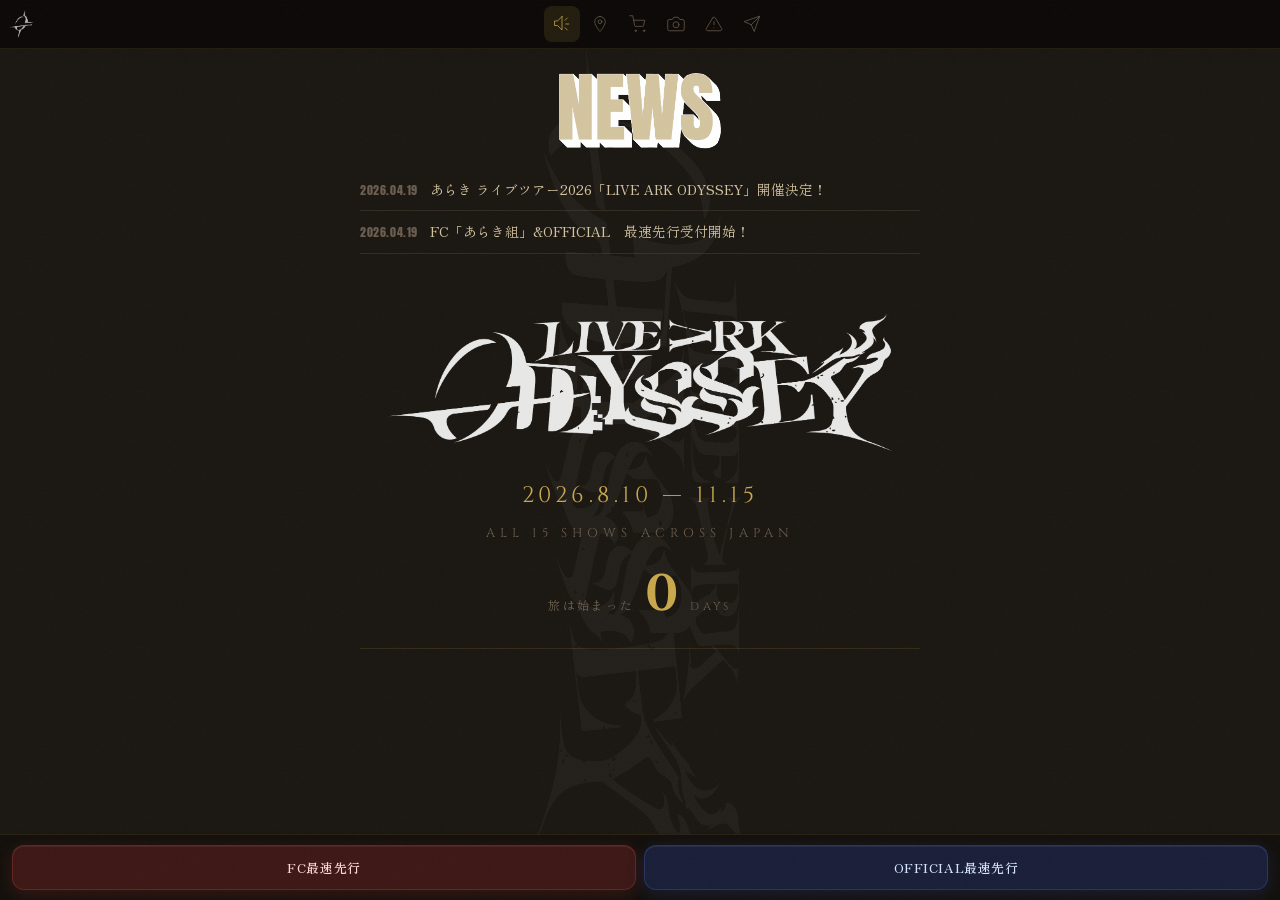
==== index.html @ 1ddf2128 "first commit" ====
<!DOCTYPE html>
<html lang="ja">
<head>
  <meta charset="UTF-8">
  <meta name="viewport" content="width=device-width, initial-scale=1.0">
  <title>LIVE ARK ODYSSEY 2026 | あらき</title>
  <meta name="description" content="あらき LIVE ARK ODYSSEY 2026 — 2026.8.10〜12.26 全国20公演">
  <meta property="og:title" content="LIVE ARK ODYSSEY 2026">
  <meta property="og:description" content="あらき 全国ツアー 2026.8.10〜12.26 全20公演">
  <meta property="og:type" content="website">

  <!-- Google Fonts -->
  <link rel="preconnect" href="https://fonts.googleapis.com">
  <link rel="preconnect" href="https://fonts.gstatic.com" crossorigin>
  <link href="https://fonts.googleapis.com/css2?family=Anton&family=Bebas+Neue&family=Cinzel:wght@400;600;700&family=Noto+Sans+JP:wght@400;500;700&family=Shippori+Mincho:wght@500;600;700&family=Zen+Old+Mincho&family=IM+Fell+English:ital@0;1&display=swap" rel="stylesheet">

  <link rel="stylesheet" href="css/style.css">
  <link rel="stylesheet" href="css/animations.css">
  <link rel="stylesheet" href="css/responsive.css">
</head>
<body>

  <!-- Fixed background logo (typo) -->
  <div class="bg-logo" aria-hidden="true">
    <img src="img/logo-typo.png" alt="" class="bg-logo__img">
  </div>

  <!-- ========================================
       Intro screen (shown once on load)
       ======================================== -->
  <section id="intro" class="intro-screen">
    <img src="img/logo-symbol.png" alt="ODYSSEY" class="intro__symbol" id="introSymbol">
  </section>

  <!-- ========================================
       Main App (tab UI)
       ======================================== -->
  <div id="app" class="app" hidden>

    <!-- Tab bar (top) -->
    <header class="tab-bar" id="tabBar">
      <a href="#" class="tab-bar__home" id="tabHome" aria-label="TOP">
        <img src="img/logo-symbol.png" alt="ODYSSEY" class="tab-bar__symbol">
      </a>
      <nav class="tab-bar__nav" aria-label="セクションナビ">
        <button class="tab-bar__tab is-active" data-tab="news" aria-label="NEWS">
          <svg class="tab-bar__icon" viewBox="0 0 24 24" fill="none" stroke="currentColor" stroke-width="1" stroke-linecap="round" stroke-linejoin="round"><path d="M12 2L6 8H2v6h4l6 6V2z"/><path d="M19 4l-3 3"/><path d="M19 20l-3-3"/><path d="M21 12h-4"/></svg>
        </button>
        <button class="tab-bar__tab" data-tab="phase1" aria-label="LIVEHOUSE">
          <svg class="tab-bar__icon" viewBox="0 0 24 24" fill="none" stroke="currentColor" stroke-width="1" stroke-linecap="round" stroke-linejoin="round"><path d="M12 2C8.13 2 5 5.13 5 9c0 5.25 7 13 7 13s7-7.75 7-13c0-3.87-3.13-7-7-7z"/><circle cx="12" cy="9" r="2.5"/></svg>
        </button>
        <button class="tab-bar__tab" data-tab="phase2" aria-label="ZEPP" hidden>
          <svg class="tab-bar__icon" viewBox="0 0 24 24" fill="none" stroke="currentColor" stroke-width="1" stroke-linecap="round" stroke-linejoin="round"><path d="M12 2C8.13 2 5 5.13 5 9c0 5.25 7 13 7 13s7-7.75 7-13c0-3.87-3.13-7-7-7z"/><circle cx="12" cy="9" r="2.5"/></svg>
        </button>
        <button class="tab-bar__tab" data-tab="goods" aria-label="GOODS">
          <svg class="tab-bar__icon" viewBox="0 0 24 24" fill="none" stroke="currentColor" stroke-width="1" stroke-linecap="round" stroke-linejoin="round"><circle cx="9" cy="21" r="1"/><circle cx="20" cy="21" r="1"/><path d="M1 1h4l2.68 13.39a1 1 0 0 0 1 .81h9.72a1 1 0 0 0 .98-.78L21 7H6"/></svg>
        </button>
        <button class="tab-bar__tab" data-tab="journal" aria-label="JOURNAL">
          <svg class="tab-bar__icon" viewBox="0 0 24 24" fill="none" stroke="currentColor" stroke-width="1" stroke-linecap="round" stroke-linejoin="round"><path d="M23 19a2 2 0 0 1-2 2H3a2 2 0 0 1-2-2V8a2 2 0 0 1 2-2h4l2-3h6l2 3h4a2 2 0 0 1 2 2z"/><circle cx="12" cy="13" r="4"/></svg>
        </button>
        <button class="tab-bar__tab" data-tab="notice" aria-label="NOTICE">
          <svg class="tab-bar__icon" viewBox="0 0 24 24" fill="none" stroke="currentColor" stroke-width="1" stroke-linecap="round" stroke-linejoin="round"><path d="M10.29 3.86L1.82 18a2 2 0 0 0 1.71 3h16.94a2 2 0 0 0 1.71-3L13.71 3.86a2 2 0 0 0-3.42 0z"/><line x1="12" y1="9" x2="12" y2="13"/><line x1="12" y1="17" x2="12.01" y2="17"/></svg>
        </button>
        <button class="tab-bar__tab" data-tab="contact" aria-label="CONTACT">
          <svg class="tab-bar__icon" viewBox="0 0 24 24" fill="none" stroke="currentColor" stroke-width="1" stroke-linecap="round" stroke-linejoin="round"><path d="M22 2L11 13"/><path d="M22 2L15 22l-4-9-9-4z"/></svg>
        </button>
      </nav>
    </header>

    <!-- Tab panels container -->
    <main class="tab-panels" id="tabPanels">

      <!-- Tab 1: NEWS + Countdown -->
      <div class="tab-panel is-active" id="panel-news">
        <div class="tab-panel__content">
          <h2 class="section__heading">
            <img src="img/NEWS.svg" alt="NEWS" class="heading__img">
          </h2>
          <div class="news__inner">
            <ul class="news__list">
              <li class="news__item">
                <span class="news__date">2026.04.19</span>
                <span class="news__text">あらき ライブツアー2026「LIVE ARK ODYSSEY」開催決定！</span>
              </li>
              <li class="news__item">
                <span class="news__date">2026.04.19</span>
                <span class="news__text">FC「あらき組」&amp;OFFICIAL　最速先行受付開始！</span>
              </li>
            </ul>
          </div>
          <div class="hero-compact">
            <div class="hero-compact__logo glitch" aria-label="LIVE ARK ODYSSEY">
              <img src="img/logo-typo.png" alt="LIVE ARK ODYSSEY" class="glitch__img">
            </div>
            <p class="hero__date">2026.8.10 &mdash; 11.15</p>
            <p class="hero__sub">ALL 15 SHOWS ACROSS JAPAN</p>
            <div class="hero__countdown" id="countdown">
              <span class="countdown__label">出発まで</span>
              <span class="countdown__number" id="countdown-days">---</span>
              <span class="countdown__unit">DAYS</span>
            </div>
          </div>
        </div>
      </div>

      <!-- Tab 2: Schedule (ライブハウス) -->
      <div class="tab-panel" id="panel-phase1">
        <div class="tab-panel__content">
          <h2 class="section__heading">
            <img src="img/SCHEDULE.svg" alt="SCHEDULE" class="heading__img">
          </h2>
          <div class="schedule__phase">
            <ul class="schedule__list" id="phase1-list"></ul>
          </div>
        </div>
      </div>

      <!-- Tab 3: Phase 2 Zepp -->
      <div class="tab-panel" id="panel-phase2">
        <div class="tab-panel__content">
          <h2 class="section__heading">
            <img src="img/PHASE%202.svg" alt="PHASE 2" class="heading__img">
            <span class="heading__ja">Zeppツアー</span>
          </h2>
          <div class="schedule__phase">
            <ul class="schedule__list" id="phase2-list"></ul>
          </div>
        </div>
      </div>

      <!-- Tab 4: GOODS -->
      <div class="tab-panel" id="panel-goods">
        <div class="tab-panel__content">
          <h2 class="section__heading">
            <img src="img/GOODS.svg" alt="GOODS" class="heading__img">
          </h2>
          <div class="goods__inner">
            <p class="goods__status">情報解禁までお待ちください</p>
          </div>
        </div>
      </div>

      <!-- Tab 5: JOURNAL -->
      <div class="tab-panel" id="panel-journal">
        <div class="tab-panel__content">
          <h2 class="section__heading">
            <img src="img/JOURNAL.svg" alt="JOURNAL" class="heading__img">
            <span class="heading__ja">旅の記録</span>
          </h2>
          <div class="journal__inner">
          </div>
        </div>
      </div>

      <!-- Tab 6: NOTICE -->
      <div class="tab-panel" id="panel-notice">
        <div class="tab-panel__content">
          <h2 class="section__heading">
            <img src="img/NOTICE.svg" alt="NOTICE" class="heading__img">
          </h2>
          <div class="notice__inner">
            <p class="notice__status">情報解禁までお待ちください</p>
          </div>
        </div>
      </div>

      <!-- Tab 7: CONTACT -->
      <div class="tab-panel" id="panel-contact">
        <div class="tab-panel__content">
          <h2 class="section__heading">
            <img src="img/CONTACT.svg" alt="CONTACT" class="heading__img">
          </h2>
          <div class="contact__inner">
            <iframe src="http://araki-live.jp/script/mailform/contact/" class="contact__iframe" title="お問い合わせフォーム" scrolling="no"></iframe>
          </div>
          <div class="footer__bottom">
            <div class="footer__links">
              <a href="https://x.com/axiz_and_nico" target="_blank" rel="noopener" class="footer__link">
                <svg class="footer__icon" viewBox="0 0 24 24" width="18" height="18" fill="currentColor"><path d="M18.244 2.25h3.308l-7.227 8.26 8.502 11.24H16.17l-5.214-6.817L4.99 21.75H1.68l7.73-8.835L1.254 2.25H8.08l4.713 6.231zm-1.161 17.52h1.833L7.084 4.126H5.117z"/></svg>
                <span>X</span>
              </a>
              <a href="https://www.youtube.com/@ARAKIch" target="_blank" rel="noopener" class="footer__link">
                <svg class="footer__icon" viewBox="0 0 24 24" width="18" height="18" fill="currentColor"><path d="M23.498 6.186a3.016 3.016 0 0 0-2.122-2.136C19.505 3.545 12 3.545 12 3.545s-7.505 0-9.377.505A3.017 3.017 0 0 0 .502 6.186C0 8.07 0 12 0 12s0 3.93.502 5.814a3.016 3.016 0 0 0 2.122 2.136c1.871.505 9.376.505 9.376.505s7.505 0 9.377-.505a3.015 3.015 0 0 0 2.122-2.136C24 15.93 24 12 24 12s0-3.93-.502-5.814zM9.545 15.568V8.432L15.818 12z"/></svg>
                <span>YouTube</span>
              </a>
            </div>
            <div class="footer__links">
              <a href="https://araki-axiz.com" target="_blank" rel="noopener" class="footer__link">
                <svg class="footer__icon" viewBox="0 0 24 24" width="18" height="18" fill="none" stroke="currentColor" stroke-width="1.5" stroke-linecap="round" stroke-linejoin="round"><path d="M3 9l9-7 9 7v11a2 2 0 0 1-2 2H5a2 2 0 0 1-2-2z"/><polyline points="9 22 9 12 15 12 15 22"/></svg>
                <span>ARAKI OFFICIAL FANCLUB</span>
              </a>
            </div>
            <p class="footer__copy">&copy; 2026 ARAKI / LIVE ARK PROJECT. All Rights Reserved.</p>
          </div>
        </div>
      </div>

    </main>

    <!-- Ticket bar (bottom, always visible) -->
    <div class="ticket-bar" id="ticketBar">
      <a href="#" class="ticket-bar__btn ticket-bar__btn--fc" aria-disabled="true">
        <span class="ticket-bar__label">FC最速先行</span>
      </a>
      <a href="#" class="ticket-bar__btn ticket-bar__btn--official" aria-disabled="true">
        <span class="ticket-bar__label">OFFICIAL最速先行</span>
      </a>
    </div>

  </div>

  <!-- Show Detail Modal -->
  <div class="modal-overlay" id="showModal">
    <div class="modal">
      <button class="modal__close" id="modalClose" aria-label="閉じる">&times;</button>
      <div class="modal__header">
        <p class="modal__date" id="modalDate"></p>
        <h3 class="modal__city" id="modalCity"></h3>
        <p class="modal__venue" id="modalVenue"></p>
      </div>
      <div class="modal__info">
        <div class="modal__time">
          <span class="modal__time-label">OPEN</span>
          <span class="modal__time-value" id="modalOpen"></span>
          <span class="modal__time-sep">/</span>
          <span class="modal__time-label">START</span>
          <span class="modal__time-value" id="modalStart"></span>
        </div>
        <div class="modal__guests" id="modalGuests"></div>
      </div>
      <div class="modal__map" id="modalMap"></div>
    </div>
  </div>

  <script src="js/main.js"></script>
</body>
</html>
---- css/style.css ----
/* =========================================
   LIVE ARK ODYSSEY 2026 — Core Styles
   ========================================= */

:root {
  --color-base: #1a1611;
  --color-sub-base: #2d2519;
  --color-parchment: #d4c5a0;
  --color-faded-red: #8b3a3a;
  --color-gold: #c9a84c;
  --color-dust: #6b5d4f;
  --color-white-light: #f0e8d8;
  --color-black-deep: #0a0806;

  --font-heading-ja: 'Zen Old Mincho', serif;
  --font-heading-en: 'Anton', 'Bebas Neue', 'Arial Narrow', sans-serif;
  --font-heading-en-serif: 'Cinzel', serif;
  --font-body: 'Zen Old Mincho', 'Noto Sans JP', sans-serif;
  --font-accent: 'IM Fell English', serif;

  /* Outline text */
  --stroke-color: var(--color-parchment);
  --stroke-width: 1.5px;

  --section-padding: clamp(40px, 6vh, 80px);
  --content-max-width: 1200px;

  --timeline-width: 2px;
  --timeline-color: var(--color-dust);
  --timeline-node-size: 14px;
  --timeline-center: 50%;
  --timeline-content-width: 42%;
  --timeline-connector-width: 5%;
}

/* --- Reset & Base --- */
*,
*::before,
*::after {
  margin: 0;
  padding: 0;
  box-sizing: border-box;
}

html {
  font-size: 16px;
  -webkit-font-smoothing: antialiased;
  -moz-osx-font-smoothing: grayscale;
  /* Scroll Snap */
  scroll-snap-type: y proximity;
  scroll-behavior: smooth;
}

body {
  font-family: var(--font-body);
  background-color: var(--color-base);
  color: var(--color-parchment);
  line-height: 1.8;
  overflow-x: hidden;
  position: relative;
}

/* --- Background Logo (fixed) --- */
.bg-logo {
  position: fixed;
  inset: 0;
  display: flex;
  align-items: center;
  justify-content: center;
  z-index: 0;
  pointer-events: none;
}

.bg-logo__img {
  width: 90vh;
  max-width: none;
  transform: rotate(90deg);
  opacity: 0.04;
}

/* --- App shell --- */
.app {
  display: flex;
  flex-direction: column;
  height: 100dvh;
  position: relative;
  z-index: 1;
}

/* --- Tab Bar (top) --- */
.tab-bar {
  display: flex;
  align-items: center;
  background: rgba(10, 8, 6, 0.92);
  border-bottom: 1px solid rgba(201, 168, 76, 0.12);
  padding: 6px 8px;
  flex-shrink: 0;
  z-index: 100;
}

.tab-bar__home {
  flex-shrink: 0;
  margin-right: 6px;
}

.tab-bar__symbol {
  width: 28px;
  height: 28px;
  object-fit: contain;
  opacity: 0.7;
  transition: opacity 0.2s;
}

.tab-bar__home:hover .tab-bar__symbol {
  opacity: 1;
}

.tab-bar__nav {
  display: flex;
  gap: 2px;
  flex: 1;
  justify-content: center;
}

.tab-bar__tab[hidden] {
  display: none;
}

.tab-bar__tab {
  display: flex;
  align-items: center;
  justify-content: center;
  width: 36px;
  height: 36px;
  color: var(--color-dust);
  background: none;
  border: none;
  border-radius: 8px;
  cursor: pointer;
  transition: color 0.2s, background-color 0.2s;
}

.tab-bar__tab:hover {
  color: var(--color-parchment);
}

.tab-bar__tab.is-active {
  color: var(--color-gold);
  background-color: rgba(201, 168, 76, 0.12);
}

.tab-bar__icon {
  width: 18px;
  height: 18px;
}

.tab-bar__label {
  font-family: var(--font-heading-en-serif);
  font-size: 9px;
  letter-spacing: 0.06em;
  white-space: nowrap;
}

/* --- Tab Panels --- */
.tab-panels {
  flex: 1;
  overflow-y: auto;
  overflow-x: hidden;
  -webkit-overflow-scrolling: touch;
  position: relative;
  padding-bottom: 60px;
}

.tab-panel {
  display: none;
  min-height: 100%;
}

.tab-panel.is-active {
  display: block;
}

.tab-panel__content {
  padding: 24px 20px 100px;
  max-width: 600px;
  margin: 0 auto;
  text-align: center;
}

/* --- Hero compact (inside NEWS tab) --- */
.hero-compact {
  text-align: center;
  padding: 20px 0 28px;
  border-bottom: 1px solid rgba(201, 168, 76, 0.15);
  margin-top: 40px;
  margin-bottom: 28px;
}

.hero-compact__logo {
  width: 90%;
  max-width: none;
  margin: 0 auto 16px;
  position: relative;
  opacity: 0.9;
}

.glitch__img {
  width: 100%;
  display: block;
}

/* Glitch layers */
.glitch::before,
.glitch::after {
  content: '';
  position: absolute;
  top: 0;
  left: 0;
  width: 100%;
  height: 100%;
  background: url('../img/logo-typo.png') no-repeat center / contain;
  opacity: 0;
}

.glitch::before {
  animation: glitch-1 8s infinite;
}

.glitch::after {
  animation: glitch-2 8s infinite;
}

@keyframes glitch-1 {
  0%, 90% { opacity: 0; transform: translate(0); clip-path: none; }
  91% { opacity: 0.8; transform: translate(-3px, 1px); clip-path: inset(20% 0 40% 0); mix-blend-mode: screen; filter: hue-rotate(90deg); }
  92% { opacity: 0.6; transform: translate(2px, -1px); clip-path: inset(60% 0 10% 0); }
  93% { opacity: 0; transform: translate(0); clip-path: none; }
  96% { opacity: 0.7; transform: translate(2px, 2px); clip-path: inset(10% 0 70% 0); filter: hue-rotate(180deg); }
  97% { opacity: 0; transform: translate(0); clip-path: none; }
}

@keyframes glitch-2 {
  0%, 88% { opacity: 0; transform: translate(0); clip-path: none; }
  89% { opacity: 0.7; transform: translate(3px, -2px); clip-path: inset(50% 0 20% 0); mix-blend-mode: screen; filter: hue-rotate(-90deg) saturate(2); }
  90% { opacity: 0.5; transform: translate(-2px, 1px); clip-path: inset(30% 0 50% 0); }
  91% { opacity: 0; transform: translate(0); clip-path: none; }
  94% { opacity: 0.6; transform: translate(-3px, -1px); clip-path: inset(70% 0 5% 0); filter: hue-rotate(270deg); }
  95% { opacity: 0; transform: translate(0); clip-path: none; }
}

/* --- Ticket Bar (bottom, fixed) --- */
.ticket-bar {
  position: fixed;
  bottom: 0;
  left: 0;
  right: 0;
  display: flex;
  gap: 8px;
  padding: 10px 12px;
  padding-bottom: max(10px, env(safe-area-inset-bottom));
  background: rgba(18, 15, 12, 0.95);
  border-top: 1px solid rgba(201, 168, 76, 0.12);
  backdrop-filter: blur(8px);
  -webkit-backdrop-filter: blur(8px);
  z-index: 10000;
}

.ticket-bar__btn {
  flex: 1;
  display: flex;
  align-items: center;
  justify-content: center;
  gap: 6px;
  padding: 10px 8px;
  border-radius: 12px;
  text-decoration: none;
  font-family: var(--font-heading-ja);
  font-size: 0.8rem;
  font-weight: 600;
  letter-spacing: 0.04em;
  transition: box-shadow 0.3s, transform 0.2s, background 0.3s;
  position: relative;
  overflow: hidden;
}

/* Shimmer sweep animation */
.ticket-bar__btn::after {
  content: '';
  position: absolute;
  top: 0;
  left: -100%;
  width: 60%;
  height: 100%;
  background: linear-gradient(
    120deg,
    transparent 0%,
    rgba(255, 255, 255, 0.15) 40%,
    rgba(255, 255, 255, 0.25) 50%,
    rgba(255, 255, 255, 0.15) 60%,
    transparent 100%
  );
  animation: shimmer 8s ease-in-out infinite;
  pointer-events: none;
}

@keyframes shimmer {
  0%   { left: -100%; }
  15%  { left: 120%; }
  100% { left: 120%; }
}

.ticket-bar__btn--fc {
  color: #ffd6d6;
  background: rgba(140, 40, 40, 0.35);
  border: 1px solid rgba(200, 80, 80, 0.25);
  backdrop-filter: blur(12px);
  -webkit-backdrop-filter: blur(12px);
  box-shadow:
    0 4px 16px rgba(140, 40, 40, 0.3),
    inset 0 1px 1px rgba(255, 180, 180, 0.1);
}

.ticket-bar__btn--official {
  color: #d6e4ff;
  background: rgba(40, 60, 140, 0.35);
  border: 1px solid rgba(80, 120, 200, 0.25);
  backdrop-filter: blur(12px);
  -webkit-backdrop-filter: blur(12px);
  box-shadow:
    0 4px 16px rgba(40, 60, 140, 0.3),
    inset 0 1px 1px rgba(180, 200, 255, 0.1);
}

/* Stagger the shimmer on OFFICIAL button */
.ticket-bar__btn--official::after {
  animation-delay: 4s;
}

.ticket-bar__btn:hover {
  transform: translateY(-1px);
}

.ticket-bar__btn--fc:hover {
  background: rgba(140, 40, 40, 0.5);
  box-shadow:
    0 6px 20px rgba(140, 40, 40, 0.4),
    inset 0 1px 1px rgba(255, 180, 180, 0.15);
}

.ticket-bar__btn--official:hover {
  background: rgba(40, 60, 140, 0.5);
  box-shadow:
    0 6px 20px rgba(40, 60, 140, 0.4),
    inset 0 1px 1px rgba(180, 200, 255, 0.15);
}

.ticket-bar__btn:active {
  transform: translateY(0);
}

.ticket-bar__btn--fc:active {
  box-shadow:
    inset 3px 3px 6px rgba(80, 20, 20, 0.5),
    inset -2px -2px 4px rgba(140, 40, 40, 0.1);
}

.ticket-bar__btn--official:active {
  box-shadow:
    inset 3px 3px 6px rgba(20, 30, 80, 0.5),
    inset -2px -2px 4px rgba(40, 60, 140, 0.1);
}

.ticket-bar__icon {
  width: 16px;
  height: 16px;
  flex-shrink: 0;
}

.ticket-bar__label {
  white-space: nowrap;
}

/* --- Intro screen --- */
.intro-screen {
  position: fixed;
  inset: 0;
  z-index: 10000;
  display: flex;
  align-items: center;
  justify-content: center;
  background: var(--color-black-deep);
  transition: opacity 0.6s ease 0.4s, visibility 0.6s ease 0.4s;
}

.intro-screen--hidden {
  opacity: 0;
  visibility: hidden;
  pointer-events: none;
}

/* Symbol logo — starts centered & large, then flies to top-left */
.intro__symbol {
  width: 280px;
  height: 280px;
  object-fit: contain;
  opacity: 0;
  animation: introFadeIn 1.2s ease-out 0.3s forwards;
}

.intro__symbol--fly {
  animation: introFlyToCorner 0.8s cubic-bezier(0.4, 0, 0.2, 1) forwards;
}

@keyframes introFadeIn {
  0%   { opacity: 0; transform: scale(0.6); }
  100% { opacity: 1; transform: scale(1); }
}

@keyframes introFlyToCorner {
  /* End position is calculated by JS based on actual target element */
  0%   { opacity: 1; transform: scale(1); }
  100% { opacity: 0; transform: var(--fly-transform); }
}

/* --- Noise texture overlay --- */
body::before {
  content: '';
  position: fixed;
  inset: 0;
  z-index: 9999;
  pointer-events: none;
  opacity: 0.035;
  background-image: url("data:image/svg+xml,%3Csvg viewBox='0 0 256 256' xmlns='http://www.w3.org/2000/svg'%3E%3Cfilter id='noise'%3E%3CfeTurbulence type='fractalNoise' baseFrequency='0.9' numOctaves='4' stitchTiles='stitch'/%3E%3C/filter%3E%3Crect width='100%25' height='100%25' filter='url(%23noise)'/%3E%3C/svg%3E");
  background-repeat: repeat;
  background-size: 256px 256px;
}

a {
  color: var(--color-gold);
  text-decoration: none;
  transition: color 0.3s ease;
}

a:hover {
  color: var(--color-white-light);
}

img {
  max-width: 100%;
  height: auto;
  display: block;
}


/* =========================================
   Scroll Snap
   ========================================= */
.snap-section {
  scroll-snap-align: start;
}


/* =========================================
   Timeline Spine — Hero以降に表示
   ========================================= */
.timeline {
  position: fixed;
  top: 0;
  left: var(--timeline-center);
  width: var(--timeline-width);
  height: 100vh;
  z-index: 5;
  pointer-events: none;
  transform: translateX(-50%);
  opacity: 0;
  transition: opacity 0.6s ease;
}

.timeline.is-visible {
  opacity: 1;
}

.timeline__line {
  width: 100%;
  height: 100%;
  background: linear-gradient(
    to bottom,
    transparent 0%,
    var(--timeline-color) 10%,
    var(--timeline-color) 90%,
    transparent 100%
  );
  opacity: 0.3;
}

/* Traveler: スクロール連動で動くアイコン */
.timeline__traveler {
  position: absolute;
  left: 50%;
  top: 50%;
  transform: translate(-50%, -50%);
  z-index: 6;
  transition: top 0.1s linear;
}

.traveler__icon {
  width: 22px;
  height: 22px;
  border-radius: 50%;
  background: radial-gradient(circle, var(--color-gold) 40%, rgba(201, 168, 76, 0.3) 100%);
  box-shadow: 0 0 16px rgba(201, 168, 76, 0.5), 0 0 4px rgba(201, 168, 76, 0.8);
  /* 後でアイコン画像に差し替え可能 */
  /* background-image: url('../assets/images/traveler.png');
     background-size: contain; */
}

/* Timeline nodes — 非表示（トラベラーのみ使用） */
.timeline__node {
  display: none;
}

/* Connector — 非表示（トラベラーのみ使用） */
.timeline__connector {
  display: none;
}


/* =========================================
   Jump Menu (opposite side — edge-pinned)
   ========================================= */
.jump-menu {
  position: absolute;
  top: 50%;
  transform: translateY(-50%);
  z-index: 4;
}

.jump-menu--left {
  left: 20px;
}

.jump-menu--right {
  right: 20px;
}

.jump-menu__list {
  list-style: none;
  display: flex;
  flex-direction: column;
  gap: 10px;
}

.jump-menu--left .jump-menu__list {
  align-items: flex-start;
}

.jump-menu--right .jump-menu__list {
  align-items: flex-end;
}

.jump-menu__item a {
  font-family: var(--font-heading-en);
  font-size: 0.65rem;
  letter-spacing: 0.15em;
  color: var(--color-parchment);
  opacity: 0.5;
  transition: opacity 0.3s ease, color 0.3s ease;
  display: inline-block;
  padding: 3px 0;
}

.jump-menu__item a:hover {
  opacity: 1;
  color: var(--color-gold);
}


/* =========================================
   Section Base — Timeline Layout
   ========================================= */
.section {
  position: relative;
  width: 100%;
  min-height: auto;
  overflow: visible;
  padding-top: 50px; /* header clearance */
}

.section--center {
  display: flex;
  align-items: center;
  justify-content: center;
}

.section--center .section__content {
  text-align: center;
  width: 100%;
  max-width: 800px;
  padding: 0 20px;
}

.section--left {
  display: flex;
  justify-content: flex-start;
  padding: var(--section-padding) 0;
}

.section--left .section__content {
  width: var(--timeline-content-width);
  margin-left: calc(var(--timeline-center) - var(--timeline-content-width) - var(--timeline-connector-width));
  padding: 40px;
  text-align: right;
}

.section--right {
  display: flex;
  justify-content: flex-end;
  padding: var(--section-padding) 0;
}

.section--right .section__content {
  width: var(--timeline-content-width);
  margin-right: calc(var(--timeline-center) - var(--timeline-content-width) - var(--timeline-connector-width));
  padding: 40px;
  text-align: left;
}

.section__heading {
  margin-bottom: 20px;
}

.heading__img {
  display: block;
  width: 60%;
  max-width: none;
  height: auto;
  margin: 0 auto;
}

.section--left .section__heading {
  text-align: right;
}

.section--right .section__heading {
  text-align: left;
}

/* --- CSS outline heading (text-shadow method) --- */
.heading__en {
  display: block;
  font-family: var(--font-heading-en);
  font-size: clamp(3rem, 14vw, 6rem);
  font-weight: 400;
  line-height: 1.0;
  color: rgba(26, 22, 17, 0.6);
  letter-spacing: 0.03em;
  text-shadow:
    -1px -1px 0 var(--color-parchment),
     1px -1px 0 var(--color-parchment),
    -1px  1px 0 var(--color-parchment),
     1px  1px 0 var(--color-parchment),
     0   -1px 0 var(--color-parchment),
     0    1px 0 var(--color-parchment),
    -1px  0   0 var(--color-parchment),
     1px  0   0 var(--color-parchment);
}

.heading-svg {
  display: block;
  width: auto;
  height: clamp(4.5rem, 18vw, 8rem);
  overflow: visible;
  margin: 0 auto;
  -webkit-font-smoothing: antialiased;
  -moz-osx-font-smoothing: grayscale;
  transform: translateZ(0);
}

.heading__ja {
  display: block;
  font-family: var(--font-heading-ja);
  font-size: clamp(0.8rem, 1.2vw, 0.95rem);
  font-weight: 500;
  color: var(--color-dust);
  margin-top: 6px;
  letter-spacing: 0.3em;
}


/* =========================================
   Section 0: Intro
   ========================================= */
.section--intro {
  min-height: 100vh;
  padding-top: 0;
  flex-direction: column;
  background-color: var(--color-black-deep);
  z-index: 10;
  position: relative;
}

.intro__compass {
  margin-bottom: 40px;
  opacity: 0;
}

.intro__title {
  font-family: var(--font-heading-en);
  font-size: clamp(2.5rem, 8vw, 6rem);
  font-weight: 400;
  letter-spacing: 0.08em;
  color: transparent;
  -webkit-text-stroke: var(--stroke-width) var(--color-parchment);
  text-align: center;
  opacity: 0;
  text-transform: uppercase;
}

.intro__year {
  font-family: var(--font-heading-en);
  font-size: clamp(1.2rem, 2.5vw, 1.8rem);
  letter-spacing: 0.5em;
  color: transparent;
  -webkit-text-stroke: 1px var(--color-dust);
  margin-top: 12px;
  opacity: 0;
}

.intro__scroll-hint {
  position: absolute;
  bottom: 40px;
  left: 50%;
  transform: translateX(-50%);
  opacity: 0;
}

.scroll-hint__line {
  display: block;
  width: 1px;
  height: 60px;
  background: linear-gradient(to bottom, var(--color-parchment), transparent);
  animation: scroll-line 2s ease-in-out infinite;
}

@keyframes scroll-line {
  0% { transform: scaleY(0); transform-origin: top; opacity: 1; }
  50% { transform: scaleY(1); transform-origin: top; opacity: 1; }
  50.01% { transform-origin: bottom; }
  100% { transform: scaleY(0); transform-origin: bottom; opacity: 1; }
}


/* =========================================
   Section 1: Hero
   ========================================= */
.section--hero {
  min-height: auto;
  padding: 60px 0 40px;
  padding-top: 60px;
  align-items: center;
  background-color: var(--color-base);
}



.hero__particles {
  position: absolute;
  inset: 0;
  width: 100%;
  height: 100%;
  pointer-events: none;
  z-index: 1;
}

.section--hero .section__content {
  position: relative;
  z-index: 2;
}

.hero__logo {
  text-align: center;
}

.hero__logo-text {
  font-family: var(--font-heading-en);
  font-size: clamp(1rem, 3vw, 1.6rem);
  font-weight: 400;
  letter-spacing: 0.3em;
  color: transparent;
  -webkit-text-stroke: 1px var(--color-dust);
  line-height: 1.4;
}

.hero__logo-main {
  display: block;
  line-height: 1.0;
  text-align: center;
}

.hero__logo-main .heading-svg {
  width: 100%;
  height: auto;
}

.hero__date {
  font-family: var(--font-heading-en-serif);
  font-size: clamp(0.9rem, 2vw, 1.4rem);
  letter-spacing: 0.2em;
  color: var(--color-gold);
  margin-top: 24px;
  text-align: center;
}

.hero__sub {
  font-family: var(--font-heading-en-serif);
  font-size: clamp(0.6rem, 1vw, 0.8rem);
  letter-spacing: 0.4em;
  color: var(--color-dust);
  margin-top: 6px;
  text-align: center;
}


/* =========================================
   Section 2: Statement
   ========================================= */
.section--statement {
  min-height: 70vh;
  align-items: center;
  background-color: var(--color-base);
}

.statement__text {
  border: none;
  padding: 0;
  margin: 0;
}

.statement__line {
  font-family: var(--font-heading-ja);
  font-size: clamp(1.1rem, 2.5vw, 1.8rem);
  font-weight: 600;
  line-height: 2.2;
  color: var(--color-white-light);
  letter-spacing: 0.05em;
}

.statement__note {
  margin-top: 32px;
  font-size: 0.7rem;
  color: var(--color-dust);
  opacity: 0.5;
}


/* =========================================
   Sections 3 & 4: Phase 1 & 2 (Schedule)
   ========================================= */
.section--phase1 {
  background-color: var(--color-sub-base);
}

.section--phase2 {
  background-color: var(--color-sub-base);
}

.schedule__list {
  list-style: none;
}

/* Card style for Phase 1 — neumorphism */
.schedule__card {
  display: flex;
  align-items: center;
  gap: 10px;
  padding: 12px 16px;
  margin-bottom: 10px;
  border-radius: 12px;
  background: rgba(40, 34, 26, 0.7);
  backdrop-filter: blur(4px);
  -webkit-backdrop-filter: blur(4px);
  box-shadow:
    5px 5px 12px rgba(0, 0, 0, 0.7),
    -3px -3px 8px rgba(80, 65, 40, 0.12),
    inset 1px 1px 1px rgba(255, 255, 255, 0.04);
  cursor: pointer;
  transition: box-shadow 0.3s, transform 0.2s;
}

.schedule__card:hover {
  box-shadow:
    6px 6px 16px rgba(0, 0, 0, 0.8),
    -4px -4px 10px rgba(90, 75, 50, 0.15),
    inset 1px 1px 1px rgba(255, 255, 255, 0.06);
  transform: translateY(-1px);
}

.schedule__card:active {
  transform: translateY(0);
  box-shadow:
    inset 3px 3px 6px rgba(0, 0, 0, 0.5),
    inset -2px -2px 4px rgba(60, 50, 35, 0.08);
}

.schedule__card .schedule__date {
  font-family: var(--font-heading-en-serif);
  font-size: 0.8rem;
  color: var(--color-gold);
  white-space: nowrap;
  min-width: 70px;
}

.schedule__card .schedule__city {
  font-family: var(--font-heading-ja);
  font-weight: 600;
  font-size: 0.95rem;
  color: var(--color-parchment);
  white-space: nowrap;
}

.schedule__card .schedule__venue {
  font-family: var(--font-heading-ja);
  font-size: 0.7rem;
  color: var(--color-dust);
  white-space: nowrap;
  overflow: hidden;
  text-overflow: ellipsis;
  margin-left: auto;
}

.schedule__item {
  display: flex;
  align-items: baseline;
  gap: 6px;
  padding: 8px 0;
  border-bottom: 1px solid rgba(107, 93, 79, 0.15);
  cursor: pointer;
  transition: background-color 0.3s ease;
  flex-wrap: wrap;
}

.schedule__item:hover {
  background-color: rgba(107, 93, 79, 0.08);
}

.section--left .schedule__item {
  direction: ltr;
  text-align: left;
}

.schedule__date {
  font-family: var(--font-heading-en);
  font-size: 0.75rem;
  letter-spacing: 0.02em;
  color: var(--color-parchment);
  white-space: nowrap;
}

.schedule__city {
  font-family: var(--font-heading-ja);
  font-weight: 600;
  font-size: 0.85rem;
  color: var(--color-white-light);
  white-space: nowrap;
}

.schedule__venue {
  font-size: 0.7rem;
  color: var(--color-dust);
  white-space: nowrap;
  overflow: hidden;
  text-overflow: ellipsis;
}

/* --- Phase 2: single-column card grid --- */
.section--phase2 .schedule__list {
  display: grid;
  grid-template-columns: 1fr;
  gap: 8px;
}

/* Zepp card guest line */
.schedule__card-guests {
  display: flex;
  align-items: center;
  gap: 10px;
  margin-top: 6px;
  font-size: 0.75rem;
  color: var(--color-dust);
  flex-wrap: wrap;
}

.schedule__guests {
  display: flex;
  align-items: center;
  gap: 12px;
  margin-top: 4px;
  padding-left: 2px;
  font-size: 0.75rem;
  color: var(--color-dust);
  flex-wrap: wrap;
}

.guest__link {
  display: inline-flex;
  align-items: center;
  gap: 3px;
  color: var(--color-parchment);
  text-decoration: none;
  transition: color 0.2s;
}

.guest__link:hover {
  color: var(--color-gold);
}

.guest__x-icon {
  opacity: 0.7;
  flex-shrink: 0;
}


/* =========================================
   Section 5: Ticket
   ========================================= */
.section--ticket {
  background: linear-gradient(to bottom, var(--color-sub-base), var(--color-base));
  align-items: center;
  min-height: 50vh;
}

.ticket__inner {
  margin-top: 20px;
}

.ticket__status {
  font-family: var(--font-heading-ja);
  font-size: 0.9rem;
  color: var(--color-dust);
  margin-bottom: 32px;
  letter-spacing: 0.1em;
}

.cta-button {
  display: inline-block;
  position: relative;
  padding: 16px 52px;
  font-family: var(--font-heading-en);
  font-size: 1.1rem;
  font-weight: 400;
  letter-spacing: 0.2em;
  color: var(--color-base);
  background-color: var(--color-gold);
  border: none;
  cursor: pointer;
  overflow: hidden;
  transition: transform 0.3s ease, box-shadow 0.3s ease;
}

.cta-button[aria-disabled="true"] {
  background-color: var(--color-dust);
  color: var(--color-base);
  cursor: default;
  pointer-events: none;
}

.cta-button:not([aria-disabled="true"]):hover {
  transform: translateY(-2px);
  box-shadow: 0 8px 30px rgba(201, 168, 76, 0.3);
}

.cta-button__glow {
  position: absolute;
  inset: -2px;
  border-radius: inherit;
  opacity: 0;
}

@keyframes pulse-glow {
  0%, 100% { opacity: 0; }
  50% { opacity: 1; }
}


/* =========================================
   Section 6: Journal
   ========================================= */
.section--journal {
  background-color: var(--color-base);
  align-items: center;
  min-height: 40vh;
}

.journal__inner {
  margin-top: 20px;
}

.journal__placeholder {
  font-family: var(--font-accent);
  font-style: italic;
  font-size: clamp(1rem, 1.8vw, 1.3rem);
  color: transparent;
  -webkit-text-stroke: 0.8px var(--color-dust);
  opacity: 0.6;
}

.journal__card {
  background-color: var(--color-sub-base);
  padding: 28px;
  margin-bottom: 20px;
  text-align: left;
  border-left: 3px solid var(--color-faded-red);
}

.journal__card-date {
  font-family: var(--font-heading-en);
  font-size: 0.75rem;
  letter-spacing: 0.1em;
  color: var(--color-gold);
  margin-bottom: 6px;
}

.journal__card-city {
  font-family: var(--font-heading-ja);
  font-size: 1.3rem;
  font-weight: 600;
  color: var(--color-white-light);
  margin-bottom: 14px;
}

.journal__card-text {
  font-size: 0.9rem;
  color: var(--color-parchment);
  line-height: 1.8;
}


/* =========================================
   Section: NEWS
   ========================================= */
.section--news {
  min-height: 40vh;
}

.news__inner {
  margin-top: 16px;
}

.news__list {
  list-style: none;
}

.news__item {
  display: flex;
  gap: 12px;
  padding: 10px 0;
  border-bottom: 1px solid rgba(107, 93, 79, 0.3);
  font-size: 0.85rem;
  color: var(--color-parchment);
  line-height: 1.6;
}

.news__date {
  font-family: var(--font-heading-en);
  font-size: 0.75rem;
  color: var(--color-dust);
  letter-spacing: 0.05em;
  white-space: nowrap;
  padding-top: 2px;
}

.news__text {
  font-family: var(--font-body);
  font-size: 0.85rem;
}


/* =========================================
   Section: GOODS
   ========================================= */
.section--goods {
  min-height: 40vh;
}

.goods__inner {
  margin-top: 20px;
}

.goods__status {
  font-family: var(--font-heading-ja);
  font-size: 0.9rem;
  color: var(--color-dust);
  letter-spacing: 0.1em;
}


/* =========================================
   Section: NOTICE
   ========================================= */
.section--notice {
  min-height: 40vh;
}

.notice__inner {
  margin-top: 20px;
}

.notice__status {
  font-family: var(--font-heading-ja);
  font-size: 0.9rem;
  color: var(--color-dust);
  letter-spacing: 0.1em;
}


/* =========================================
   Section: CONTACT
   ========================================= */
.section--contact {
  min-height: 40vh;
}

.contact__inner {
  margin-top: 20px;
}

.contact__status {
  font-family: var(--font-heading-ja);
  font-size: 0.9rem;
  color: var(--color-dust);
  letter-spacing: 0.1em;
}

.contact__iframe {
  width: 100%;
  height: 1200px;
  border: none;
  border-radius: 12px;
  overflow: hidden;
}


/* =========================================
   Section 7: Footer
   ========================================= */
.section--footer {
  min-height: auto;
  padding: 80px 20px 60px;
  background-color: var(--color-base);
  text-align: center;
  flex-direction: column;
}

.footer__closing {
  font-family: var(--font-accent);
  font-style: italic;
  font-size: clamp(1.2rem, 2.5vw, 1.8rem);
  color: transparent;
  -webkit-text-stroke: 1px var(--color-dust);
  margin-bottom: 40px;
  letter-spacing: 0.05em;
}

#panel-contact .tab-panel__content {
  display: flex;
  flex-direction: column;
  min-height: calc(100dvh - 60px - 60px);
}

.footer__bottom {
  margin-top: auto;
  text-align: center;
}

.footer__links {
  display: flex;
  justify-content: center;
  gap: 32px;
  margin-bottom: 12px;
}

.footer__link {
  font-family: var(--font-heading-en);
  font-size: 0.95rem;
  letter-spacing: 0.15em;
  color: transparent;
  -webkit-text-stroke: 0.8px var(--color-parchment);
  transition: -webkit-text-stroke-color 0.3s ease, color 0.3s ease;
  display: inline-flex;
  align-items: center;
  gap: 8px;
}

.footer__link svg {
  color: var(--color-parchment);
  transition: color 0.3s ease;
}

.footer__link:hover {
  -webkit-text-stroke-color: var(--color-gold);
}

.footer__link:hover svg {
  color: var(--color-gold);
}

.footer__icon {
  flex-shrink: 0;
}

.footer__copy {
  font-size: 0.7rem;
  color: var(--color-dust);
  opacity: 0.5;
  letter-spacing: 0.05em;
}


/* =========================================
   Sticky CTA
   ========================================= */
.sticky-cta {
  position: fixed;
  bottom: 0;
  left: 0;
  right: 0;
  z-index: 100;
  padding: 12px 20px;
  background: linear-gradient(to top, rgba(26, 22, 17, 0.95), rgba(26, 22, 17, 0));
  pointer-events: none;
  display: flex;
  justify-content: center;
  transition: opacity 0.4s ease;
}

.sticky-cta[hidden] {
  display: none;
}

.sticky-cta__button {
  pointer-events: auto;
  display: inline-block;
  padding: 12px 40px;
  font-family: var(--font-heading-en);
  font-size: 1rem;
  font-weight: 400;
  letter-spacing: 0.2em;
  color: var(--color-base);
  background-color: var(--color-gold);
  transition: transform 0.3s ease, box-shadow 0.3s ease;
}

.sticky-cta__button:hover {
  transform: translateY(-2px);
  box-shadow: 0 4px 20px rgba(201, 168, 76, 0.3);
  color: var(--color-base);
}


/* =========================================
   Custom Cursor — Feather Pen (PC only)
   ========================================= */
@media (pointer: fine) {
  html {
    cursor: url('../assets/images/feather-cursor.svg') 2 30, auto;
  }

  a, button, [role="button"] {
    cursor: url('../assets/images/feather-cursor.svg') 2 30, pointer;
  }
}


/* =========================================
   Countdown Timer
   ========================================= */
.hero__countdown {
  margin-top: 24px;
  display: flex;
  align-items: baseline;
  justify-content: center;
  gap: 10px;
}

.countdown__label {
  font-family: var(--font-heading-ja);
  font-size: 0.75rem;
  color: var(--color-dust);
  letter-spacing: 0.2em;
}

.countdown__number {
  font-family: var(--font-heading-en-serif);
  font-size: clamp(2rem, 4vw, 3.5rem);
  font-weight: 700;
  color: var(--color-gold);
  letter-spacing: 0.05em;
  line-height: 1;
  position: relative;
  display: inline-block;
}

.countdown__number::before,
.countdown__number::after {
  content: attr(data-text);
  position: absolute;
  top: 0;
  left: 0;
  width: 100%;
  height: 100%;
  opacity: 0;
}

.countdown__number::before {
  color: #ff3c3c;
  animation: glitch-text-1 8s infinite;
}

.countdown__number::after {
  color: #3caaff;
  animation: glitch-text-2 8s infinite;
}

@keyframes glitch-text-1 {
  0%, 90% { opacity: 0; transform: translate(0); clip-path: none; }
  91% { opacity: 0.8; transform: translate(-2px, 1px); clip-path: inset(15% 0 45% 0); }
  92% { opacity: 0.6; transform: translate(1px, -1px); clip-path: inset(55% 0 15% 0); }
  93% { opacity: 0; transform: translate(0); clip-path: none; }
  96% { opacity: 0.7; transform: translate(2px, 1px); clip-path: inset(10% 0 65% 0); }
  97% { opacity: 0; transform: translate(0); clip-path: none; }
}

@keyframes glitch-text-2 {
  0%, 88% { opacity: 0; transform: translate(0); clip-path: none; }
  89% { opacity: 0.7; transform: translate(2px, -1px); clip-path: inset(45% 0 25% 0); }
  90% { opacity: 0.5; transform: translate(-1px, 1px); clip-path: inset(25% 0 55% 0); }
  91% { opacity: 0; transform: translate(0); clip-path: none; }
  94% { opacity: 0.6; transform: translate(-2px, -1px); clip-path: inset(65% 0 10% 0); }
  95% { opacity: 0; transform: translate(0); clip-path: none; }
}

.countdown__unit {
  font-family: var(--font-heading-en-serif);
  font-size: 0.7rem;
  letter-spacing: 0.3em;
  color: var(--color-dust);
}


/* =========================================
   Traveler Trail
   ========================================= */
.traveler__trail {
  position: absolute;
  left: 50%;
  top: 50%;
  width: 8px;
  height: 8px;
  border-radius: 50%;
  background: var(--color-gold);
  pointer-events: none;
  filter: blur(2px);
}


/* =========================================
   Section Transition — Fog/Reveal
   ========================================= */
.snap-section {
  scroll-snap-align: start;
}

.snap-section .section__content {
  opacity: 0;
  transform: translateY(20px);
  transition: opacity 0.8s ease 0.1s, transform 0.8s ease 0.1s;
}

.snap-section.section--entered .section__content {
  opacity: 1;
  transform: translateY(0);
}


/* =========================================
   Show Detail Modal
   ========================================= */
.modal-overlay {
  position: fixed;
  inset: 0;
  z-index: 9999;
  background: rgba(0, 0, 0, 0.85);
  display: flex;
  align-items: center;
  justify-content: center;
  opacity: 0;
  visibility: hidden;
  transition: opacity 0.3s ease, visibility 0.3s ease;
  -webkit-backdrop-filter: blur(4px);
  backdrop-filter: blur(4px);
}

.modal-overlay.is-active {
  opacity: 1;
  visibility: visible;
}

.modal {
  width: 100%;
  max-width: 480px;
  max-height: 85vh;
  background: #1a1714;
  border: 1px solid rgba(201, 168, 76, 0.2);
  border-radius: 16px;
  padding: 24px 20px 32px;
  overflow-y: auto;
  transform: scale(0.9);
  opacity: 0;
  transition: transform 0.3s cubic-bezier(0.22, 1, 0.36, 1), opacity 0.3s ease;
}

.modal-overlay.is-active .modal {
  transform: scale(1);
  opacity: 1;
}

.modal__close {
  position: absolute;
  top: 16px;
  right: 16px;
  width: 36px;
  height: 36px;
  background: none;
  border: 1px solid rgba(240, 232, 216, 0.2);
  border-radius: 50%;
  color: var(--color-parchment);
  font-size: 1.3rem;
  line-height: 1;
  cursor: pointer;
  display: flex;
  align-items: center;
  justify-content: center;
  transition: border-color 0.2s;
}

.modal__close:hover {
  border-color: var(--color-gold);
}

.modal__header {
  margin-bottom: 20px;
  position: relative;
}

.modal__date {
  font-family: var(--font-heading-en);
  font-size: 1rem;
  color: var(--color-gold);
  letter-spacing: 0.1em;
  margin-bottom: 4px;
}

.modal__city {
  font-family: var(--font-heading-ja);
  font-size: 1.8rem;
  color: var(--color-parchment);
  font-weight: 400;
  margin: 0 0 4px;
}

.modal__venue {
  font-family: var(--font-body);
  font-size: 0.85rem;
  color: var(--color-dust);
  letter-spacing: 0.05em;
}

.modal__info {
  margin-bottom: 20px;
  padding: 12px 0;
  border-top: 1px solid rgba(240, 232, 216, 0.1);
  border-bottom: 1px solid rgba(240, 232, 216, 0.1);
}

.modal__time {
  display: flex;
  align-items: center;
  gap: 8px;
  font-family: var(--font-heading-en);
  font-size: 0.95rem;
  color: var(--color-parchment);
  letter-spacing: 0.08em;
}

.modal__time-label {
  color: var(--color-dust);
  font-size: 0.75rem;
}

.modal__guests {
  display: flex;
  align-items: center;
  gap: 10px;
  margin-top: 10px;
  flex-wrap: wrap;
  font-size: 0.85rem;
}

.modal__guest-label {
  font-family: var(--font-heading-en);
  font-size: 0.75rem;
  color: var(--color-dust);
  letter-spacing: 0.1em;
}

.modal__time-sep {
  color: var(--color-dust);
  opacity: 0.4;
}

.modal__map {
  width: 100%;
  aspect-ratio: 4 / 3;
  border-radius: 8px;
  overflow: hidden;
  background: #0d0b09;
}

.modal__map iframe {
  width: 100%;
  height: 100%;
  border: 0;
}

/* Make schedule items clickable */
.schedule__item {
  cursor: pointer;
  transition: background-color 0.2s ease;
}

.schedule__item:hover {
  background-color: rgba(201, 168, 76, 0.05);
}

/* Intro always visible */
.section--intro .section__content {
  opacity: 1;
  transform: none;
}
---- css/animations.css ----
/* =========================================
   LIVE ARK ODYSSEY 2026 — Animations
   ========================================= */

/* --- Intro sequence --- */
.intro--loaded .intro__compass {
  opacity: 1;
  transition: opacity 1.5s ease 0.3s;
}

.intro--loaded .intro__title {
  opacity: 1;
  transition: opacity 1.5s ease 0.8s;
}

.intro--loaded .intro__year {
  opacity: 1;
  transition: opacity 1.2s ease 1.5s;
}

.intro--loaded .intro__scroll-hint {
  opacity: 1;
  transition: opacity 1s ease 2.5s;
}

/* Compass needle sway */
.compass-needle {
  transform-origin: 50% 50%;
  animation: compass-sway 4s ease-in-out infinite;
}

@keyframes compass-sway {
  0%, 100% { transform: rotate(-8deg); }
  50% { transform: rotate(8deg); }
}


/* --- Fade-in on scroll (direction-aware) --- */
.fade-in {
  opacity: 0;
  transform: translateY(30px);
  transition: opacity 0.8s ease, transform 0.8s ease;
}

.fade-in.is-visible {
  opacity: 1;
  transform: translateY(0);
}

/* Left sections: slide in from left */
.section--left .fade-in {
  transform: translateX(-40px);
}

.section--left .fade-in.is-visible {
  transform: translateX(0);
}

/* Right sections: slide in from right */
.section--right .fade-in {
  transform: translateX(40px);
}

.section--right .fade-in.is-visible {
  transform: translateX(0);
}


/* --- Statement lines: staggered --- */
.fade-in-line {
  opacity: 0;
  transform: translateY(20px);
  transition: opacity 1s ease, transform 1s ease;
}

.fade-in-line.is-visible {
  opacity: 1;
  transform: translateY(0);
}

.fade-in-line:nth-child(1) { transition-delay: 0s; }
.fade-in-line:nth-child(2) { transition-delay: 0.4s; }
.fade-in-line:nth-child(3) { transition-delay: 0.8s; }


/* --- Schedule item stagger --- */
.schedule__item {
  opacity: 0;
  transform: translateX(20px);
  transition: opacity 0.5s ease, transform 0.5s ease;
}

.schedule__item.is-visible {
  opacity: 1;
  transform: translateX(0);
}


/* --- Map pin animation --- */
.map__pin {
  opacity: 0;
  transform: scale(0);
  transition: opacity 0.4s ease, transform 0.4s cubic-bezier(0.34, 1.56, 0.64, 1);
}

.map__pin.is-visible {
  opacity: 1;
  transform: scale(1);
}

.map__pin--done {
  fill: var(--color-faded-red);
}

.map__pin--upcoming {
  fill: var(--color-gold);
}

@keyframes pin-pulse {
  0%, 100% { r: 5; opacity: 1; }
  50% { r: 8; opacity: 0.6; }
}


/* --- Journal card entrance --- */
.journal__card {
  opacity: 0;
  transform: translateY(40px);
  transition: opacity 0.6s ease, transform 0.6s ease;
}

.journal__card.is-visible {
  opacity: 1;
  transform: translateY(0);
}


/* --- Subtle section overlays --- */
.section--hero::before {
  content: '';
  position: absolute;
  inset: 0;
  background: radial-gradient(ellipse at 50% 100%, rgba(107, 93, 79, 0.12) 0%, transparent 60%);
  pointer-events: none;
  z-index: 0;
}

.section--statement::before {
  content: '';
  position: absolute;
  inset: 0;
  background: radial-gradient(ellipse at 50% 50%, rgba(45, 37, 25, 0.3) 0%, transparent 70%);
  pointer-events: none;
}

/* --- Noise texture overlay --- */
.section--hero::after,
.section--map::after {
  content: '';
  position: absolute;
  inset: 0;
  opacity: 0.03;
  background-image: url("data:image/svg+xml,%3Csvg viewBox='0 0 256 256' xmlns='http://www.w3.org/2000/svg'%3E%3Cfilter id='noise'%3E%3CfeTurbulence type='fractalNoise' baseFrequency='0.9' numOctaves='4' stitchTiles='stitch'/%3E%3C/filter%3E%3Crect width='100%25' height='100%25' filter='url(%23noise)'/%3E%3C/svg%3E");
  background-size: 256px 256px;
  pointer-events: none;
  z-index: 0;
}
---- css/responsive.css ----
/* =========================================
   LIVE ARK ODYSSEY 2026 — Responsive
   ========================================= */

/* --- Tablet (1024px以下) --- */
@media (max-width: 1024px) {

  :root {
    --timeline-content-width: 40%;
  }

  .jump-menu {
    display: none;
  }
}

/* --- Tablet small / Large mobile (768px以下) --- */
@media (max-width: 768px) {

  :root {
    --section-padding: 36px;
  }

  /* --- タイムライン完全非表示 --- */
  .timeline {
    display: none;
  }

  /* --- スクロールスナップ無効化 --- */
  html {
    scroll-snap-type: none;
  }

  .snap-section {
    scroll-snap-align: none;
    min-height: auto;
  }

  /* --- セクション: 一列フルワイド化 --- */
  .section--left,
  .section--right {
    justify-content: center;
  }

  .section--left .section__content,
  .section--right .section__content {
    width: 100%;
    max-width: 600px;
    margin-left: auto;
    margin-right: auto;
    text-align: left;
    padding: 30px 24px;
  }

  .section--left .section__heading,
  .section--right .section__heading {
    text-align: left;
  }

  .section--left .schedule__item {
    direction: ltr;
  }

  /* --- Hero --- */
  .section--hero {
    min-height: auto;
    padding: 40px 0;
  }

  .section--hero .section__content {
    padding: 0 24px;
  }

  .hero__logo-main {
    letter-spacing: 0.05em;
  }

  .hero__countdown {
    margin-top: 20px;
  }

  /* --- Schedule: responsive adjustments --- */
  .section--phase1 .schedule__list {
    grid-template-columns: 1fr 1fr;
    gap: 0 12px;
  }

  /* --- Intro --- */
  .section--intro {
    min-height: 100svh;
  }

  /* --- Section min-heights for breathing room --- */
  .section--news,
  .section--goods,
  .section--journal,
  .section--notice,
  .section--contact {
    min-height: 55vh;
  }

  .section--ticket {
    min-height: 60vh;
  }

  /* --- Footer --- */
  .section--footer {
    padding: 60px 20px 40px;
  }
}

/* --- Mobile (480px以下) --- */
@media (max-width: 480px) {

  :root {
    --section-padding: 28px;
  }

  .section--left .section__content,
  .section--right .section__content {
    padding: 24px 16px;
  }

  .section--center .section__content {
    padding: 0 16px;
  }

  .intro__title {
    letter-spacing: 0.08em;
  }

  .hero__date {
    letter-spacing: 0.1em;
  }

  .hero__countdown {
    margin-top: 24px;
    gap: 8px;
  }

  .countdown__number {
    font-size: clamp(1.8rem, 10vw, 2.5rem);
  }

  .statement__line {
    line-height: 2;
    font-size: clamp(1rem, 4.5vw, 1.3rem);
  }

  /* Phase 1 stays 2-column on small mobile */
  .section--phase1 .schedule__list {
    grid-template-columns: 1fr 1fr;
    gap: 6px;
  }

  .schedule__card {
    padding: 8px 8px;
  }

  .schedule__date {
    font-size: 0.65rem;
  }

  .schedule__city {
    font-size: 0.8rem;
  }

  .schedule__card-line2 {
    font-size: 0.6rem;
  }

  .cta-button {
    padding: 14px 36px;
    font-size: 0.9rem;
  }

  .sticky-cta__button {
    padding: 10px 32px;
    font-size: 0.8rem;
  }

  .footer__links {
    gap: 20px;
  }

  .section--footer {
    padding: 48px 16px 32px;
  }
}
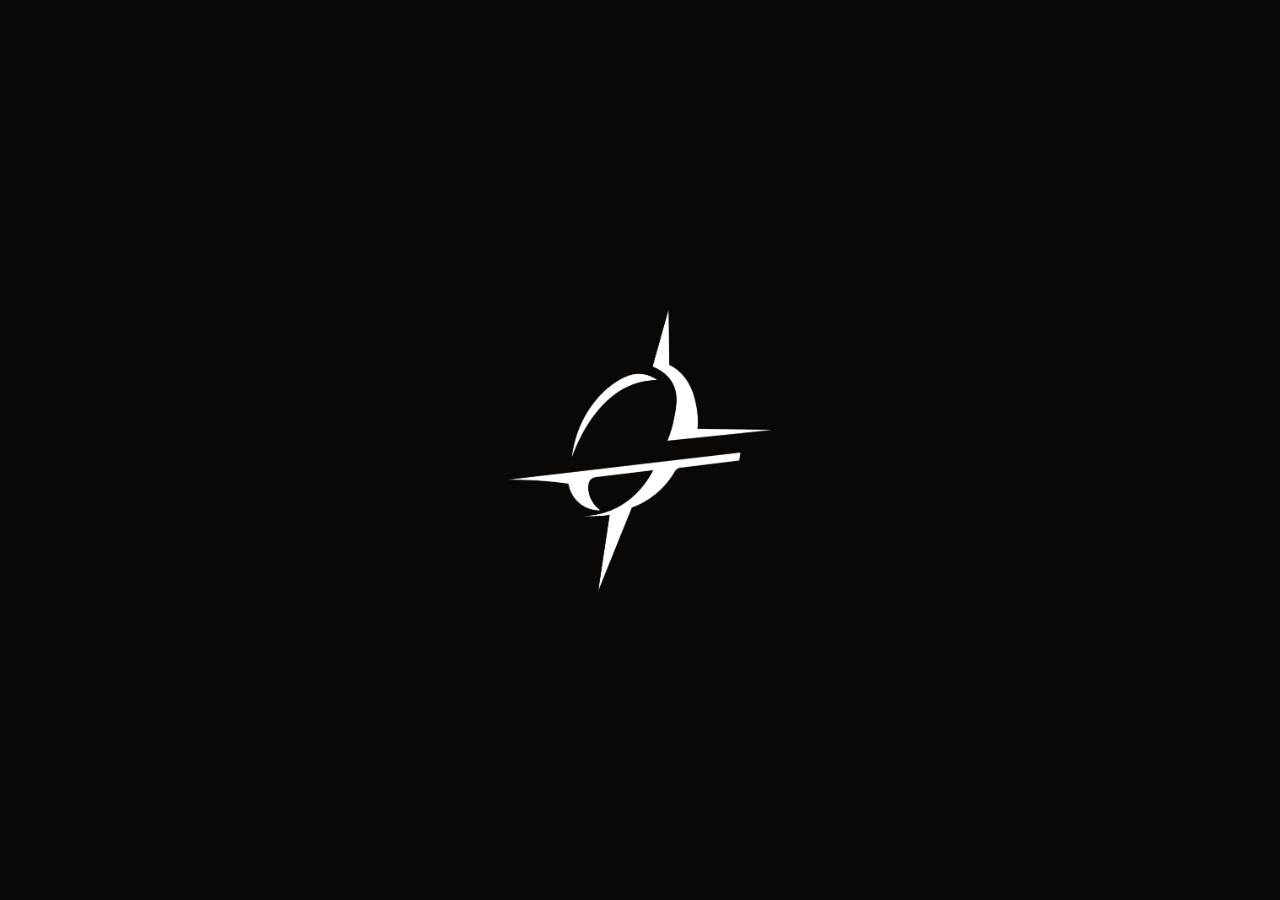
==== commit 591f8158: "UI演出・PC対応・メールフォーム追加 - max-width 900pxでPC表示を最適化、左右ナビ矢印追加（循環対応） - スクロールバー非表示、モーダルを中央表示に変更 - タブアイコンをシャー" ====
--- a/index.html
+++ b/index.html
@@ -20,6 +20,9 @@
 </head>
 <body>
 
+  <!-- Film grain noise overlay -->
+  <div class="noise-overlay" aria-hidden="true"></div>
+
   <!-- Fixed background logo (typo) -->
   <div class="bg-logo" aria-hidden="true">
     <img src="img/logo-typo.png" alt="" class="bg-logo__img">
@@ -65,6 +68,9 @@
           <svg class="tab-bar__icon" viewBox="0 0 24 24" fill="none" stroke="currentColor" stroke-width="1" stroke-linecap="round" stroke-linejoin="round"><path d="M22 2L11 13"/><path d="M22 2L15 22l-4-9-9-4z"/></svg>
         </button>
       </nav>
+      <button class="tab-bar__share" id="shareBtn" aria-label="シェア">
+        <svg class="tab-bar__icon" viewBox="0 0 24 24" fill="none" stroke="currentColor" stroke-width="1" stroke-linecap="round" stroke-linejoin="round"><path d="M4 12v7a2 2 0 0 0 2 2h12a2 2 0 0 0 2-2v-7"/><polyline points="16 6 12 2 8 6"/><line x1="12" y1="2" x2="12" y2="15"/></svg>
+      </button>
     </header>
 
     <!-- Tab panels container -->
@@ -79,10 +85,12 @@
           <div class="news__inner">
             <ul class="news__list">
               <li class="news__item">
+                <span class="news__badge">NEW</span>
                 <span class="news__date">2026.04.19</span>
                 <span class="news__text">あらき ライブツアー2026「LIVE ARK ODYSSEY」開催決定！</span>
               </li>
               <li class="news__item">
+                <span class="news__badge">NEW</span>
                 <span class="news__date">2026.04.19</span>
                 <span class="news__text">FC「あらき組」&amp;OFFICIAL　最速先行受付開始！</span>
               </li>
@@ -99,6 +107,9 @@
               <span class="countdown__number" id="countdown-days">---</span>
               <span class="countdown__unit">DAYS</span>
             </div>
+            <div class="hero__video">
+              <iframe width="560" height="315" src="https://www.youtube.com/embed/tbEe26Azk8U?si=AVbsHTBHINq1wKCB" title="YouTube video player" frameborder="0" allow="accelerometer; autoplay; clipboard-write; encrypted-media; gyroscope; picture-in-picture; web-share" referrerpolicy="strict-origin-when-cross-origin" allowfullscreen></iframe>
+            </div>
           </div>
         </div>
       </div>
@@ -171,7 +182,7 @@
             <img src="img/CONTACT.svg" alt="CONTACT" class="heading__img">
           </h2>
           <div class="contact__inner">
-            <iframe src="http://araki-live.jp/script/mailform/contact/" class="contact__iframe" title="お問い合わせフォーム" scrolling="no"></iframe>
+            <iframe src="https://araki-live.jp/script/mailform/odyssey/" class="contact__iframe" title="お問い合わせフォーム" scrolling="no"></iframe>
           </div>
           <div class="footer__bottom">
             <div class="footer__links">
@@ -197,6 +208,14 @@
 
     </main>
 
+    <!-- PC tab navigation arrows -->
+    <button class="tab-nav tab-nav--prev" id="tabPrev" aria-label="前のタブ">
+      <svg viewBox="0 0 24 24" fill="none" stroke="currentColor" stroke-width="1.5" stroke-linecap="round" stroke-linejoin="round"><polyline points="15 18 9 12 15 6"/></svg>
+    </button>
+    <button class="tab-nav tab-nav--next" id="tabNext" aria-label="次のタブ">
+      <svg viewBox="0 0 24 24" fill="none" stroke="currentColor" stroke-width="1.5" stroke-linecap="round" stroke-linejoin="round"><polyline points="9 6 15 12 9 18"/></svg>
+    </button>
+
     <!-- Ticket bar (bottom, always visible) -->
     <div class="ticket-bar" id="ticketBar">
       <a href="#" class="ticket-bar__btn ticket-bar__btn--fc" aria-disabled="true">
--- a/css/style.css
+++ b/css/style.css
@@ -60,6 +60,18 @@
   position: relative;
 }
 
+/* --- Film Grain Noise Overlay --- */
+.noise-overlay {
+  position: fixed;
+  inset: 0;
+  z-index: 9998;
+  pointer-events: none;
+  opacity: 0.035;
+  background-image: url("data:image/svg+xml,%3Csvg viewBox='0 0 256 256' xmlns='http://www.w3.org/2000/svg'%3E%3Cfilter id='n'%3E%3CfeTurbulence type='fractalNoise' baseFrequency='0.85' numOctaves='4' stitchTiles='stitch'/%3E%3C/filter%3E%3Crect width='100%25' height='100%25' filter='url(%23n)'/%3E%3C/svg%3E");
+  background-repeat: repeat;
+  background-size: 256px 256px;
+}
+
 /* --- Background Logo (fixed) --- */
 .bg-logo {
   position: fixed;
@@ -83,6 +95,8 @@
   display: flex;
   flex-direction: column;
   height: 100dvh;
+  max-width: 900px;
+  margin: 0 auto;
   position: relative;
   z-index: 1;
 }
@@ -147,11 +161,38 @@
 .tab-bar__tab.is-active {
   color: var(--color-gold);
   background-color: rgba(201, 168, 76, 0.12);
+  animation: tab-bounce 0.35s cubic-bezier(0.34, 1.56, 0.64, 1);
+}
+
+@keyframes tab-bounce {
+  0% { transform: scale(0.8); }
+  50% { transform: scale(1.15); }
+  100% { transform: scale(1); }
 }
 
 .tab-bar__icon {
   width: 18px;
   height: 18px;
+}
+
+/* Share button */
+.tab-bar__share {
+  display: flex;
+  align-items: center;
+  justify-content: center;
+  width: 36px;
+  height: 36px;
+  color: var(--color-dust);
+  background: none;
+  border: none;
+  border-radius: 8px;
+  cursor: pointer;
+  transition: color 0.2s;
+  flex-shrink: 0;
+}
+
+.tab-bar__share:hover {
+  color: var(--color-parchment);
 }
 
 .tab-bar__label {
@@ -169,6 +210,12 @@
   -webkit-overflow-scrolling: touch;
   position: relative;
   padding-bottom: 60px;
+  scrollbar-width: none;
+  -ms-overflow-style: none;
+}
+
+.tab-panels::-webkit-scrollbar {
+  display: none;
 }
 
 .tab-panel {
@@ -249,11 +296,73 @@
 }
 
 /* --- Ticket Bar (bottom, fixed) --- */
+/* --- PC Tab Navigation Arrows --- */
+.tab-nav {
+  display: none;
+}
+
+@media (min-width: 769px) {
+  .tab-nav {
+    display: flex;
+    align-items: center;
+    justify-content: center;
+    position: fixed;
+    top: 50%;
+    transform: translateY(-50%);
+    width: 48px;
+    height: 80px;
+    background: rgba(26, 22, 17, 0.6);
+    border: 1px solid rgba(201, 168, 76, 0.12);
+    border-radius: 8px;
+    color: var(--color-parchment);
+    opacity: 0.4;
+    cursor: pointer;
+    transition: opacity 0.3s, background 0.3s;
+    z-index: 100;
+    backdrop-filter: blur(4px);
+    -webkit-backdrop-filter: blur(4px);
+  }
+
+  .tab-nav:hover {
+    opacity: 0.9;
+    background: rgba(40, 34, 26, 0.8);
+    border-color: rgba(201, 168, 76, 0.3);
+  }
+
+  .tab-nav svg {
+    width: 24px;
+    height: 24px;
+  }
+
+  .tab-nav--prev {
+    right: calc(50% + 450px + 16px);
+  }
+
+  .tab-nav--next {
+    left: calc(50% + 450px + 16px);
+  }
+
+  /* 画面が矢印表示に足りない場合は非表示 */
+  @media (max-width: 1050px) {
+    .tab-nav--prev {
+      right: auto;
+      left: 8px;
+    }
+
+    .tab-nav--next {
+      left: auto;
+      right: 8px;
+    }
+  }
+}
+
 .ticket-bar {
   position: fixed;
   bottom: 0;
-  left: 0;
-  right: 0;
+  left: 50%;
+  transform: translateX(-50%);
+  width: 100%;
+  max-width: 900px;
   display: flex;
   gap: 8px;
   padding: 10px 12px;
@@ -637,6 +746,26 @@
   margin: 0 auto;
 }
 
+/* Heading slide-in animation on tab switch */
+.tab-panel.is-active .heading__img {
+  animation: heading-slide-in 1s cubic-bezier(0.22, 1, 0.36, 1) both;
+}
+
+@keyframes heading-slide-in {
+  from { opacity: 0; transform: translateY(-15px); }
+  to { opacity: 1; transform: translateY(0); }
+}
+
+/* Schedule card stagger animation */
+.tab-panel.is-active .schedule__card {
+  animation: card-fade-in 0.4s ease both;
+}
+
+@keyframes card-fade-in {
+  from { opacity: 0; transform: translateY(12px); }
+  to { opacity: 1; transform: translateY(0); }
+}
+
 .section--left .section__heading {
   text-align: right;
 }
@@ -1174,6 +1303,28 @@
   font-size: 0.85rem;
 }
 
+/* NEW badge */
+.news__badge {
+  font-family: var(--font-heading-en);
+  font-size: 0.6rem;
+  font-weight: 700;
+  letter-spacing: 0.08em;
+  color: var(--color-base);
+  background: linear-gradient(135deg, var(--color-gold), #e8d5a0);
+  padding: 1px 6px;
+  border-radius: 3px;
+  white-space: nowrap;
+  align-self: flex-start;
+  margin-top: 3px;
+  animation: badge-glow 3s ease-in-out infinite;
+  flex-shrink: 0;
+}
+
+@keyframes badge-glow {
+  0%, 100% { box-shadow: 0 0 4px rgba(201, 168, 76, 0.3); }
+  50% { box-shadow: 0 0 12px rgba(201, 168, 76, 0.6); }
+}
+
 
 /* =========================================
    Section: GOODS
@@ -1382,6 +1533,20 @@
   gap: 10px;
 }
 
+.hero__video {
+  margin-top: 28px;
+  width: 100%;
+  aspect-ratio: 16 / 9;
+  border-radius: 12px;
+  overflow: hidden;
+}
+
+.hero__video iframe {
+  width: 100%;
+  height: 100%;
+  display: block;
+}
+
 .countdown__label {
   font-family: var(--font-heading-ja);
   font-size: 0.75rem;
@@ -1444,6 +1609,17 @@
   font-size: 0.7rem;
   letter-spacing: 0.3em;
   color: var(--color-dust);
+}
+
+/* Toast notification */
+@keyframes toast-in {
+  from { opacity: 0; transform: translateX(-50%) translateY(10px); }
+  to { opacity: 1; transform: translateX(-50%) translateY(0); }
+}
+
+@keyframes toast-out {
+  from { opacity: 1; }
+  to { opacity: 0; }
 }
 
 
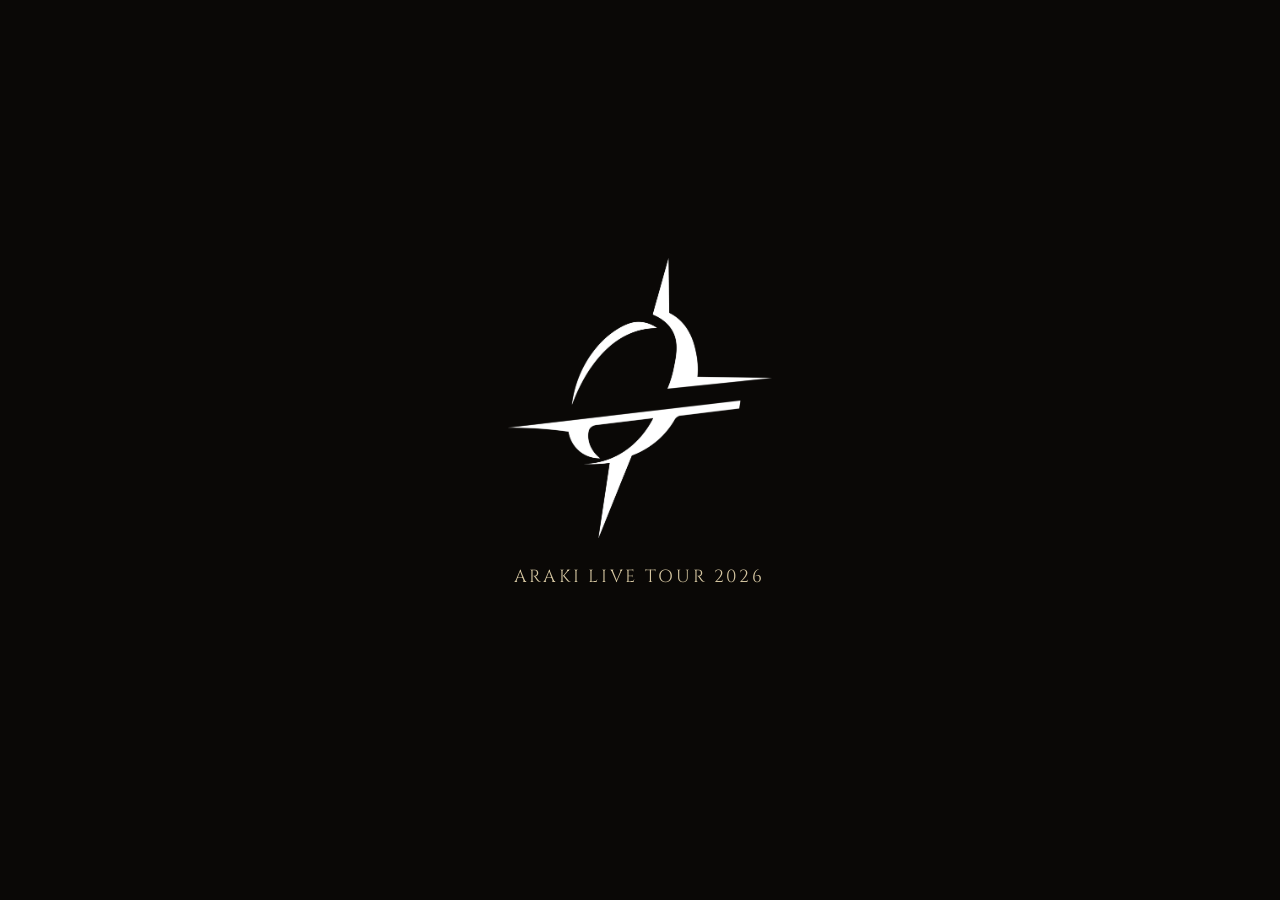
==== commit eacf0867: "JOURNALフォトカルーセル・イントロ演出・背景アニメ追加 - グラデーション背景の動的アニメーション追加 - イントロにタイプライター演出（ARAKI LIVE TOUR 2026 / LIVE " ====
--- a/index.html
+++ b/index.html
@@ -23,6 +23,19 @@
   <!-- Film grain noise overlay -->
   <div class="noise-overlay" aria-hidden="true"></div>
 
+  <!-- Animated gradient background -->
+  <div class="bg-gradient" aria-hidden="true"></div>
+
+  <!-- Decorative background typography -->
+  <div class="bg-typography" aria-hidden="true">
+    <span class="bg-typo__text bg-typo--1">LIVE ARK</span>
+    <span class="bg-typo__text bg-typo--2">ODYSSEY</span>
+    <span class="bg-typo__text bg-typo--3">2026</span>
+    <span class="bg-typo__text bg-typo--4">ARAKI</span>
+    <span class="bg-typo__text bg-typo--5">VOYAGE</span>
+    <span class="bg-typo__text bg-typo--6">ALL JAPAN</span>
+  </div>
+
   <!-- Fixed background logo (typo) -->
   <div class="bg-logo" aria-hidden="true">
     <img src="img/logo-typo.png" alt="" class="bg-logo__img">
@@ -33,6 +46,10 @@
        ======================================== -->
   <section id="intro" class="intro-screen">
     <img src="img/logo-symbol.png" alt="ODYSSEY" class="intro__symbol" id="introSymbol">
+    <div class="intro__text" id="introText">
+      <p class="intro__line intro__line--1">ARAKI LIVE TOUR 2026</p>
+      <p class="intro__line intro__line--2">「LIVE ARK ODYSSEY」</p>
+    </div>
   </section>
 
   <!-- ========================================
@@ -87,7 +104,7 @@
               <li class="news__item">
                 <span class="news__badge">NEW</span>
                 <span class="news__date">2026.04.19</span>
-                <span class="news__text">あらき ライブツアー2026「LIVE ARK ODYSSEY」開催決定！</span>
+                <span class="news__text">あらき ライブツアー2026<br>「LIVE ARK ODYSSEY」開催決定！</span>
               </li>
               <li class="news__item">
                 <span class="news__badge">NEW</span>
@@ -158,7 +175,20 @@
             <img src="img/JOURNAL.svg" alt="JOURNAL" class="heading__img">
             <span class="heading__ja">旅の記録</span>
           </h2>
-          <div class="journal__inner">
+          <!-- Carousels generated dynamically by JS -->
+          <div class="journal__sections" id="journalSections"></div>
+
+          <!-- Lightbox (shared) -->
+          <div class="lightbox" id="lightbox">
+            <button class="lightbox__close" aria-label="閉じる">&times;</button>
+            <button class="lightbox__arrow lightbox__arrow--prev" aria-label="前へ">
+              <svg viewBox="0 0 24 24" fill="none" stroke="currentColor" stroke-width="2" stroke-linecap="round" stroke-linejoin="round"><polyline points="15 18 9 12 15 6"/></svg>
+            </button>
+            <img src="" alt="" class="lightbox__img" id="lightboxImg">
+            <span class="lightbox__caption" id="lightboxCaption"></span>
+            <button class="lightbox__arrow lightbox__arrow--next" aria-label="次へ">
+              <svg viewBox="0 0 24 24" fill="none" stroke="currentColor" stroke-width="2" stroke-linecap="round" stroke-linejoin="round"><polyline points="9 6 15 12 9 18"/></svg>
+            </button>
           </div>
         </div>
       </div>
--- a/css/style.css
+++ b/css/style.css
@@ -58,6 +58,137 @@
   line-height: 1.8;
   overflow-x: hidden;
   position: relative;
+}
+
+/* --- Animated Gradient Background --- */
+.bg-gradient {
+  position: fixed;
+  inset: 0;
+  z-index: 0;
+  pointer-events: none;
+  background: linear-gradient(
+    -45deg,
+    rgba(26, 22, 17, 1),
+    rgba(45, 30, 15, 1),
+    rgba(30, 18, 18, 1),
+    rgba(20, 25, 20, 1),
+    rgba(40, 32, 18, 1),
+    rgba(35, 20, 25, 1),
+    rgba(26, 22, 17, 1)
+  );
+  background-size: 600% 600%;
+  animation: gradient-flow 25s ease infinite;
+}
+
+@keyframes gradient-flow {
+  0%   { background-position: 0% 50%; }
+  25%  { background-position: 100% 0%; }
+  50%  { background-position: 100% 100%; }
+  75%  { background-position: 0% 100%; }
+  100% { background-position: 0% 50%; }
+}
+
+/* --- Decorative Background Typography --- */
+.bg-typography {
+  position: fixed;
+  inset: 0;
+  z-index: 0;
+  pointer-events: none;
+  overflow: hidden;
+}
+
+.bg-typo__text {
+  position: absolute;
+  font-family: var(--font-heading-en);
+  font-weight: 400;
+  color: rgba(212, 197, 160, 0.025);
+  white-space: nowrap;
+  user-select: none;
+}
+
+.bg-typo--1 {
+  top: 8%;
+  left: -5%;
+  font-size: clamp(5rem, 15vw, 12rem);
+  transform: rotate(-5deg);
+  animation: typo-drift-1 30s ease-in-out infinite alternate;
+}
+
+.bg-typo--2 {
+  bottom: 15%;
+  right: -8%;
+  font-size: clamp(6rem, 18vw, 14rem);
+  transform: rotate(3deg);
+  animation: typo-drift-2 25s ease-in-out infinite alternate;
+}
+
+.bg-typo--3 {
+  top: 45%;
+  left: 60%;
+  font-size: clamp(8rem, 22vw, 18rem);
+  transform: rotate(-8deg);
+  animation: typo-drift-3 35s ease-in-out infinite alternate;
+}
+
+.bg-typo--4 {
+  top: 70%;
+  left: -3%;
+  font-size: clamp(4rem, 12vw, 10rem);
+  transform: rotate(6deg);
+  letter-spacing: 0.3em;
+  animation: typo-drift-4 28s ease-in-out infinite alternate;
+}
+
+.bg-typo--5 {
+  top: 25%;
+  right: 5%;
+  font-size: clamp(3rem, 10vw, 8rem);
+  transform: rotate(-12deg);
+  font-family: var(--font-accent);
+  font-style: italic;
+  animation: typo-drift-5 32s ease-in-out infinite alternate;
+}
+
+.bg-typo--6 {
+  bottom: 5%;
+  left: 10%;
+  font-size: clamp(3rem, 8vw, 6rem);
+  transform: rotate(2deg);
+  letter-spacing: 0.5em;
+  animation: typo-drift-6 26s ease-in-out infinite alternate;
+}
+
+@keyframes typo-drift-1 {
+  0%   { transform: rotate(-5deg) translate(0, 0); opacity: 0.025; }
+  50%  { opacity: 0.04; }
+  100% { transform: rotate(-3deg) translate(20px, 10px); opacity: 0.025; }
+}
+
+@keyframes typo-drift-2 {
+  0%   { transform: rotate(3deg) translate(0, 0); opacity: 0.025; }
+  50%  { opacity: 0.035; }
+  100% { transform: rotate(5deg) translate(-15px, -10px); opacity: 0.025; }
+}
+
+@keyframes typo-drift-3 {
+  0%   { transform: rotate(-8deg) translate(0, 0); opacity: 0.02; }
+  50%  { opacity: 0.035; }
+  100% { transform: rotate(-6deg) translate(-20px, 15px); opacity: 0.02; }
+}
+
+@keyframes typo-drift-4 {
+  0%   { transform: rotate(6deg) translate(0, 0); }
+  100% { transform: rotate(4deg) translate(15px, -10px); }
+}
+
+@keyframes typo-drift-5 {
+  0%   { transform: rotate(-12deg) translate(0, 0); }
+  100% { transform: rotate(-10deg) translate(-10px, 15px); }
+}
+
+@keyframes typo-drift-6 {
+  0%   { transform: rotate(2deg) translate(0, 0); }
+  100% { transform: rotate(4deg) translate(10px, -8px); }
 }
 
 /* --- Film Grain Noise Overlay --- */
@@ -495,6 +626,7 @@
   inset: 0;
   z-index: 10000;
   display: flex;
+  flex-direction: column;
   align-items: center;
   justify-content: center;
   background: var(--color-black-deep);
@@ -505,6 +637,75 @@
   opacity: 0;
   visibility: hidden;
   pointer-events: none;
+}
+
+/* Intro typewriter text */
+.intro__text {
+  text-align: center;
+  margin-top: 24px;
+  opacity: 0;
+}
+
+.intro__text--visible {
+  opacity: 1;
+  transition: opacity 0.5s ease;
+}
+
+.intro__text--fade-out {
+  opacity: 0;
+  transition: opacity 0.4s ease;
+}
+
+.intro__line {
+  font-family: var(--font-heading-en-serif);
+  color: var(--color-parchment);
+  letter-spacing: 0.15em;
+  overflow: hidden;
+  white-space: nowrap;
+  border-right: 2px solid transparent;
+  width: 0;
+  margin: 0 auto;
+}
+
+.intro__line--1 {
+  font-size: clamp(0.8rem, 2.5vw, 1.1rem);
+  animation: none;
+}
+
+.intro__line--2 {
+  font-size: clamp(1rem, 3vw, 1.4rem);
+  color: var(--color-gold);
+  margin-top: 8px;
+  animation: none;
+}
+
+.intro__line--typing {
+  animation: typewriter 1.2s steps(24, end) forwards, blink-caret 0.6s step-end infinite;
+}
+
+.intro__line--2.intro__line--typing {
+  animation: typewriter-2 1s steps(18, end) forwards, blink-caret 0.6s step-end infinite;
+}
+
+.intro__line--done {
+  border-right-color: transparent;
+  animation: none;
+  width: 100%;
+}
+
+@keyframes typewriter {
+  from { width: 0; }
+  to   { width: 100%; }
+}
+
+@keyframes typewriter-2 {
+  from { width: 0; }
+  to   { width: 100%; }
+}
+
+@keyframes blink-caret {
+  from, to { border-right-color: var(--color-gold); }
+  50%      { border-right-color: transparent; }
 }
 
 /* Symbol logo — starts centered & large, then flies to top-left */
@@ -1301,6 +1502,10 @@
 .news__text {
   font-family: var(--font-body);
   font-size: 0.85rem;
+  text-align: left;
+  text-wrap: pretty;
+  word-break: auto-phrase;
+  overflow-wrap: anywhere;
 }
 
 /* NEW badge */
@@ -1823,3 +2028,229 @@
   opacity: 1;
   transform: none;
 }
+
+/* =========================================
+   Photo Carousel (JOURNAL)
+   ========================================= */
+.carousel {
+  position: relative;
+  display: flex;
+  align-items: center;
+  gap: 8px;
+  margin: 20px 0;
+}
+
+.carousel__track-wrapper {
+  flex: 1;
+  overflow: hidden;
+}
+
+.carousel__track {
+  display: flex;
+  gap: 12px;
+  transition: transform 0.4s cubic-bezier(0.25, 0.46, 0.45, 0.94);
+  cursor: grab;
+}
+
+.carousel__track:active {
+  cursor: grabbing;
+}
+
+.carousel__slide {
+  flex: 0 0 60%;
+  min-width: 0;
+  border-radius: 8px;
+  overflow: hidden;
+  background: rgba(45, 37, 25, 0.4);
+  aspect-ratio: 4 / 3;
+  transition: opacity 0.4s ease, transform 0.4s ease;
+}
+
+.carousel__img {
+  width: 100%;
+  height: 100%;
+  object-fit: cover;
+  cursor: pointer;
+  transition: transform 0.3s ease;
+}
+
+.carousel__img:hover {
+  transform: scale(1.03);
+}
+
+/* Carousel arrows - hidden on mobile, shown on PC */
+.carousel__arrow {
+  display: none;
+  align-items: center;
+  justify-content: center;
+  width: 40px;
+  height: 40px;
+  background: rgba(26, 22, 17, 0.7);
+  border: 1px solid rgba(201, 168, 76, 0.15);
+  border-radius: 50%;
+  color: var(--color-parchment);
+  cursor: pointer;
+  transition: opacity 0.3s, background 0.3s;
+  flex-shrink: 0;
+  opacity: 0.6;
+}
+
+.carousel__arrow:hover {
+  opacity: 1;
+  background: rgba(40, 34, 26, 0.9);
+  border-color: rgba(201, 168, 76, 0.3);
+}
+
+.carousel__arrow svg {
+  width: 20px;
+  height: 20px;
+}
+
+@media (min-width: 769px) {
+  .carousel__arrow {
+    display: flex;
+  }
+
+  .carousel__slide {
+    flex: 0 0 40%;
+  }
+}
+
+.journal__placeholder-note {
+  font-size: 0.8rem;
+  color: var(--color-dust);
+  margin-top: 12px;
+  opacity: 0.6;
+}
+
+/* Journal sections */
+.journal__section {
+  margin-bottom: 36px;
+}
+
+.journal__section-header {
+  text-align: center;
+  margin-bottom: 16px;
+}
+
+.journal__section-subtitle {
+  display: block;
+  font-family: var(--font-heading-en-serif);
+  font-size: 0.65rem;
+  letter-spacing: 0.3em;
+  color: var(--color-gold);
+  opacity: 0.7;
+  margin-bottom: 4px;
+}
+
+.journal__section-title {
+  font-family: var(--font-heading-ja);
+  font-size: 1rem;
+  font-weight: 500;
+  color: var(--color-parchment);
+  letter-spacing: 0.15em;
+}
+
+/* =========================================
+   Lightbox
+   ========================================= */
+.lightbox {
+  position: fixed;
+  inset: 0;
+  z-index: 20000;
+  background: rgba(0, 0, 0, 0.95);
+  display: flex;
+  align-items: center;
+  justify-content: center;
+  opacity: 0;
+  visibility: hidden;
+  transition: opacity 0.3s ease, visibility 0.3s ease;
+}
+
+.lightbox.is-active {
+  opacity: 1;
+  visibility: visible;
+}
+
+.lightbox__img {
+  max-width: 90vw;
+  max-height: 85vh;
+  object-fit: contain;
+  border-radius: 4px;
+  transform: scale(0.9);
+  transition: transform 0.3s ease;
+}
+
+.lightbox.is-active .lightbox__img {
+  transform: scale(1);
+}
+
+.lightbox__close {
+  position: absolute;
+  top: 16px;
+  right: 20px;
+  font-size: 2rem;
+  color: var(--color-parchment);
+  background: none;
+  border: none;
+  cursor: pointer;
+  opacity: 0.7;
+  transition: opacity 0.3s;
+  z-index: 1;
+}
+
+.lightbox__close:hover {
+  opacity: 1;
+}
+
+.lightbox__arrow {
+  position: absolute;
+  top: 50%;
+  transform: translateY(-50%);
+  width: 48px;
+  height: 48px;
+  background: rgba(255, 255, 255, 0.1);
+  border: 1px solid rgba(255, 255, 255, 0.2);
+  border-radius: 50%;
+  color: white;
+  cursor: pointer;
+  display: flex;
+  align-items: center;
+  justify-content: center;
+  opacity: 0.6;
+  transition: opacity 0.3s, background 0.3s;
+}
+
+.lightbox__arrow:hover {
+  opacity: 1;
+  background: rgba(255, 255, 255, 0.2);
+}
+
+.lightbox__arrow svg {
+  width: 24px;
+  height: 24px;
+}
+
+.lightbox__arrow--prev {
+  left: 16px;
+}
+
+.lightbox__arrow--next {
+  right: 16px;
+}
+
+.lightbox__caption {
+  position: absolute;
+  bottom: 24px;
+  left: 50%;
+  transform: translateX(-50%);
+  font-family: var(--font-body);
+  font-size: 0.85rem;
+  color: var(--color-parchment);
+  background: rgba(0, 0, 0, 0.6);
+  padding: 6px 16px;
+  border-radius: 4px;
+  max-width: 80vw;
+  text-align: center;
+  display: none;
+}
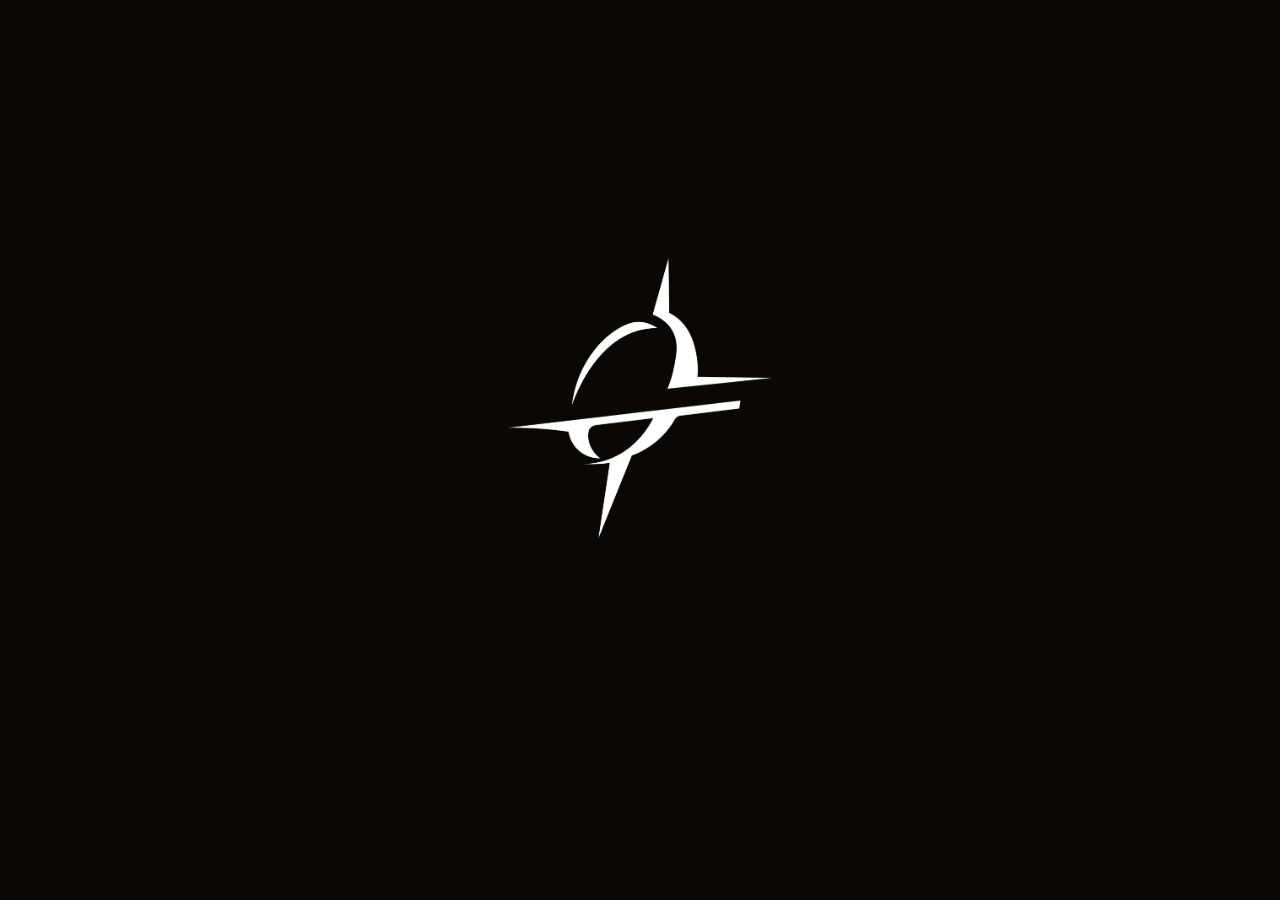
==== commit 286610d4: "feat: カルーセル修正・OPEN/START時刻更新・NOTICEアコーディオン追加 - カルーセル: html scroll-snap-type/scroll-behavior競合を解消、デモ完" ====
--- a/index.html
+++ b/index.html
@@ -8,11 +8,24 @@
   <meta property="og:title" content="LIVE ARK ODYSSEY 2026">
   <meta property="og:description" content="あらき 全国ツアー 2026.8.10〜12.26 全20公演">
   <meta property="og:type" content="website">
+  <meta property="og:image" content="assets/og-image.png">
+  <meta property="og:image:width" content="1200">
+  <meta property="og:image:height" content="630">
+  <meta property="og:image:alt" content="LIVE ARK ODYSSEY 2026 — あらき 全国ツアー">
+  <meta name="twitter:card" content="summary_large_image">
+  <meta name="twitter:image" content="assets/twitter-image.png">
+  <meta name="twitter:image:alt" content="LIVE ARK ODYSSEY 2026 — あらき 全国ツアー">
+
+  <!-- Favicons -->
+  <link rel="icon" type="image/png" sizes="32x32" href="assets/favicon-32x32.png">
+  <link rel="icon" type="image/png" sizes="16x16" href="assets/favicon-16x16.png">
+  <link rel="icon" type="image/png" sizes="96x96" href="assets/favicon-96x96.png">
+  <link rel="apple-touch-icon" sizes="180x180" href="assets/apple-touch-icon.png">
 
   <!-- Google Fonts -->
   <link rel="preconnect" href="https://fonts.googleapis.com">
   <link rel="preconnect" href="https://fonts.gstatic.com" crossorigin>
-  <link href="https://fonts.googleapis.com/css2?family=Anton&family=Bebas+Neue&family=Cinzel:wght@400;600;700&family=Noto+Sans+JP:wght@400;500;700&family=Shippori+Mincho:wght@500;600;700&family=Zen+Old+Mincho&family=IM+Fell+English:ital@0;1&display=swap" rel="stylesheet">
+  <link href="https://fonts.googleapis.com/css2?family=Anton&family=Jost:ital,wght@0,300;0,400;0,500;0,600;0,700;1,400&family=Noto+Sans+JP:wght@400;500;700&family=Zen+Old+Mincho&display=swap" rel="stylesheet">
 
   <link rel="stylesheet" href="css/style.css">
   <link rel="stylesheet" href="css/animations.css">
@@ -113,6 +126,13 @@
               </li>
             </ul>
           </div>
+          <!-- Photo banner break -->
+          <div class="photo-banner" aria-hidden="true">
+            <img src="img/journal/past/1.jpg" alt="" class="photo-banner__img">
+            <img src="img/journal/past/4.jpg" alt="" class="photo-banner__img">
+            <img src="img/journal/past/6.jpg" alt="" class="photo-banner__img">
+          </div>
+
           <div class="hero-compact">
             <div class="hero-compact__logo glitch" aria-label="LIVE ARK ODYSSEY">
               <img src="img/logo-typo.png" alt="LIVE ARK ODYSSEY" class="glitch__img">
@@ -163,6 +183,10 @@
             <img src="img/GOODS.svg" alt="GOODS" class="heading__img">
           </h2>
           <div class="goods__inner">
+            <div class="section-visual" aria-hidden="true">
+              <img src="img/journal/past/5.jpg" alt="" class="section-visual__img">
+              <p class="section-visual__text">COMING SOON</p>
+            </div>
             <p class="goods__status">情報解禁までお待ちください</p>
           </div>
         </div>
@@ -200,7 +224,76 @@
             <img src="img/NOTICE.svg" alt="NOTICE" class="heading__img">
           </h2>
           <div class="notice__inner">
-            <p class="notice__status">情報解禁までお待ちください</p>
+            <!-- Accordion 1 -->
+            <details class="notice__accordion">
+              <summary class="notice__accordion-title">チケットお申し込みに関しての注意事項</summary>
+              <div class="notice__accordion-body">
+                <ul class="notice__list">
+                  <li>本公演は電子チケットのみの取り扱いとなります。</li>
+                  <li>チケットご購入後のキャンセル/変更/払戻はできません。</li>
+                  <li>チケット申込者および同行者の方は、イープラスの会員登録とe+アプリのインストールが必要です。</li>
+                  <li>チケット先行受付のお申込み・支払・受取に関するお問い合わせ <a href="http://eplus.jp/qa/" target="_blank" rel="noopener">http://eplus.jp/qa/</a>（PC＆携帯）</li>
+                  <li>12/6-26公演 1F スタンディングチケットにつきましては整理番号ごとに観覧エリアを区分させていただきます。予めご了承ください。</li>
+                  <li>営利目的での購入及び転売を禁止いたします。体調不良やお客様都合により、来場が困難となった方のために、リセールを予定しております。</li>
+                  <li>リセールは行わない場合もございますので、予めご了承下さい。</li>
+                  <li>リセール期間終了後や、リセールが成立しなかった場合はご返金できませんので、予めご了承ください。詳細は改めてご案内いたします。</li>
+                  <li>車椅子でご来場の場合は、チケット購入後、事前に各公演のお問合せ先までご連絡をお願いいたします。</li>
+                </ul>
+              </div>
+            </details>
+            <!-- Accordion 2 -->
+            <details class="notice__accordion">
+              <summary class="notice__accordion-title">公演に関する注意事項</summary>
+              <div class="notice__accordion-body">
+                <ul class="notice__list">
+                  <li>客席内では係員の指示に従ってください。</li>
+                  <li>安全かつ円滑な公演運営のため、係員の指示に従わない場合はご退場いただく場合がございます。</li>
+                  <li>安全な服装・履物でご来場ください。</li>
+                  <li>ヒールや厚底靴の着用は禁止です。</li>
+                  <li>転倒・事故防止のためだけでなく、後方のお客様の視界を確保し、公平な環境を保つためのルールです。</li>
+                  <li>厚底靴の着用は発覚次第、履き替えをお願いする場合があります。</li>
+                  <li>鋭利なアクセサリー、長いチェーンやストラップは接触事故防止のため着用をお控えください。</li>
+                  <li>極端に大きな帽子や装飾は後方のお客様の視界を遮るためご遠慮ください。</li>
+                </ul>
+                <h4 class="notice__sub-heading">光り物の持ち込み制限について</h4>
+                <ul class="notice__list">
+                  <li>サイリウム、リングライトなどの光り物は合計2点まで持ち込み可能です。<br>例: サイリウム1本＋リングライト1個（合計2点）</li>
+                  <li>極端に明るい光や点滅が激しいもの、過度に長いものはご遠慮ください。</li>
+                </ul>
+                <h4 class="notice__sub-heading">撮影・録音・録画について</h4>
+                <ul class="notice__list">
+                  <li>公演中および待機時間のステージ・フロア内での撮影・録音・録画は禁止です。</li>
+                  <li>会場の外観やロビーなど、ステージ・フロア外での撮影は問題ありません。</li>
+                  <li>いかなる機器であっても、禁止エリアでの撮影・録音・録画を発見した場合はデータの消去を確認の上、ご退場いただきます。</li>
+                  <li>SNS等への無断投稿も固くお断りいたします。</li>
+                </ul>
+                <h4 class="notice__sub-heading">公演中の声出しについて</h4>
+                <ul class="notice__list">
+                  <li>歓声や歌唱は周囲のお客様の迷惑にならない範囲でお楽しみください。</li>
+                  <li>他のお客様の鑑賞を妨げる過度な大声や、周囲とのトラブルにつながる行為はご遠慮ください。</li>
+                </ul>
+              </div>
+            </details>
+            <!-- Accordion 3 -->
+            <details class="notice__accordion">
+              <summary class="notice__accordion-title">その他の注意事項</summary>
+              <div class="notice__accordion-body">
+                <ul class="notice__list">
+                  <li>アーティストの入り待ち・出待ちは禁止です。</li>
+                  <li>近隣への迷惑防止、および安全確保のため、会場周辺での待機・張り込み行為は禁止となります。</li>
+                  <li>出演者へのプレゼントは受け取れません。本公演では、プレゼントの受け取りは辞退させていただきます。</li>
+                  <li>（例外）お手紙は受け取り可能です。会場に設置する「お手紙回収BOX」にお入れください。直接の手渡しはご遠慮ください。</li>
+                  <li>フラワースタンドをお送りいただく際は各公演のお問合せ先までご連絡ください。</li>
+                  <li>ルールを守れない場合、入場・観覧をお断りすることがあります。</li>
+                  <li>上記の注意事項を守らず、係員の指示にも従わない場合は、入場をお断りする、またはご退場いただく場合がございます。</li>
+                </ul>
+                <p class="notice__closing">皆様が快適にライブを楽しめるよう、ご理解とご協力のほどよろしくお願いいたします。</p>
+              </div>
+            </details>
+            <!-- とりせつリンク -->
+            <a href="https://araki-live.jp/torisetsu_2026/" target="_blank" rel="noopener" class="notice__torisetsu-link">
+              <img src="img/torisetsu.png" alt="ライブ参戦トリセツ" class="notice__torisetsu-img">
+            </a>
           </div>
         </div>
       </div>
--- a/css/style.css
+++ b/css/style.css
@@ -8,15 +8,15 @@
   --color-parchment: #d4c5a0;
   --color-faded-red: #8b3a3a;
   --color-gold: #c9a84c;
-  --color-dust: #6b5d4f;
+  --color-dust: #8a7b6b;
   --color-white-light: #f0e8d8;
   --color-black-deep: #0a0806;
 
   --font-heading-ja: 'Zen Old Mincho', serif;
-  --font-heading-en: 'Anton', 'Bebas Neue', 'Arial Narrow', sans-serif;
-  --font-heading-en-serif: 'Cinzel', serif;
+  --font-heading-en: 'Anton', 'Arial Narrow', sans-serif;
+  --font-heading-en-serif: 'Jost', sans-serif;
   --font-body: 'Zen Old Mincho', 'Noto Sans JP', sans-serif;
-  --font-accent: 'IM Fell English', serif;
+  --font-accent: 'Jost', sans-serif;
 
   /* Outline text */
   --stroke-color: var(--color-parchment);
@@ -46,9 +46,6 @@
   font-size: 16px;
   -webkit-font-smoothing: antialiased;
   -moz-osx-font-smoothing: grayscale;
-  /* Scroll Snap */
-  scroll-snap-type: y proximity;
-  scroll-behavior: smooth;
 }
 
 body {
@@ -262,7 +259,7 @@
 
 .tab-bar__nav {
   display: flex;
-  gap: 2px;
+  gap: 4px;
   flex: 1;
   justify-content: center;
 }
@@ -275,14 +272,15 @@
   display: flex;
   align-items: center;
   justify-content: center;
-  width: 36px;
-  height: 36px;
+  width: 44px;
+  height: 44px;
   color: var(--color-dust);
   background: none;
   border: none;
   border-radius: 8px;
   cursor: pointer;
   transition: color 0.2s, background-color 0.2s;
+  position: relative;
 }
 
 .tab-bar__tab:hover {
@@ -311,8 +309,8 @@
   display: flex;
   align-items: center;
   justify-content: center;
-  width: 36px;
-  height: 36px;
+  width: 44px;
+  height: 44px;
   color: var(--color-dust);
   background: none;
   border: none;
@@ -324,6 +322,46 @@
 
 .tab-bar__share:hover {
   color: var(--color-parchment);
+}
+
+/* --- Focus styles (keyboard navigation) --- */
+.tab-bar__tab:focus-visible,
+.tab-bar__share:focus-visible,
+.tab-bar__home:focus-visible,
+.ticket-bar__btn:focus-visible {
+  outline: 2px solid var(--color-gold);
+  outline-offset: 2px;
+}
+
+/* --- Tab tooltip (PC only) --- */
+.tab-bar__tab::after {
+  content: attr(aria-label);
+  position: absolute;
+  top: 100%;
+  left: 50%;
+  transform: translateX(-50%);
+  padding: 4px 8px;
+  background: rgba(10, 8, 6, 0.95);
+  color: var(--color-parchment);
+  font-family: var(--font-heading-en-serif);
+  font-size: 10px;
+  letter-spacing: 0.05em;
+  border-radius: 4px;
+  white-space: nowrap;
+  opacity: 0;
+  pointer-events: none;
+  transition: opacity 0.2s;
+  z-index: 200;
+}
+
+.tab-bar__tab:hover::after {
+  opacity: 1;
+}
+
+@media (max-width: 768px) {
+  .tab-bar__tab::after {
+    display: none;
+  }
 }
 
 .tab-bar__label {
@@ -1302,6 +1340,14 @@
   text-overflow: ellipsis;
 }
 
+.schedule__time {
+  font-family: var(--font-accent);
+  font-size: 0.7rem;
+  color: var(--color-gold);
+  opacity: 0.7;
+  white-space: nowrap;
+}
+
 /* --- Phase 2: single-column card grid --- */
 .section--phase2 .schedule__list {
   display: grid;
@@ -1559,6 +1605,115 @@
 
 .notice__inner {
   margin-top: 20px;
+  display: flex;
+  flex-direction: column;
+  gap: 12px;
+}
+
+/* Accordion */
+.notice__accordion {
+  border: 1px solid rgba(201, 168, 76, 0.15);
+  border-radius: 8px;
+  overflow: hidden;
+  background: rgba(26, 22, 17, 0.5);
+}
+
+.notice__accordion-title {
+  display: flex;
+  align-items: center;
+  justify-content: space-between;
+  padding: 16px 20px;
+  font-family: var(--font-heading-ja);
+  font-size: 0.95rem;
+  font-weight: 600;
+  color: var(--color-gold);
+  cursor: pointer;
+  list-style: none;
+  transition: background 0.2s;
+}
+.notice__accordion-title::-webkit-details-marker { display: none; }
+.notice__accordion-title::after {
+  content: '';
+  width: 8px;
+  height: 8px;
+  border-right: 2px solid var(--color-gold);
+  border-bottom: 2px solid var(--color-gold);
+  transform: rotate(45deg);
+  flex-shrink: 0;
+  margin-left: 12px;
+  transition: transform 0.3s;
+}
+.notice__accordion[open] > .notice__accordion-title::after {
+  transform: rotate(-135deg);
+}
+.notice__accordion-title:hover {
+  background: rgba(201, 168, 76, 0.05);
+}
+
+.notice__accordion-body {
+  padding: 0 20px 20px;
+  text-align: left;
+}
+
+.notice__list {
+  list-style: none;
+  padding: 0;
+}
+.notice__list li {
+  position: relative;
+  padding: 6px 0 6px 16px;
+  font-size: 0.82rem;
+  line-height: 1.7;
+  color: var(--color-parchment);
+  opacity: 0.85;
+}
+.notice__list li::before {
+  content: '\30FB';
+  position: absolute;
+  left: 0;
+  color: var(--color-gold);
+}
+.notice__list li a {
+  color: var(--color-gold);
+  text-decoration: underline;
+  text-underline-offset: 2px;
+}
+
+.notice__sub-heading {
+  margin-top: 16px;
+  margin-bottom: 4px;
+  padding-left: 4px;
+  font-size: 0.85rem;
+  font-weight: 600;
+  color: var(--color-parchment);
+  border-left: 3px solid var(--color-gold);
+  padding-left: 10px;
+}
+
+.notice__closing {
+  margin-top: 16px;
+  font-size: 0.82rem;
+  line-height: 1.7;
+  color: var(--color-parchment);
+  opacity: 0.85;
+}
+
+.notice__torisetsu-link {
+  display: block;
+  margin-top: 8px;
+  border-radius: 8px;
+  overflow: hidden;
+  transition: opacity 0.2s;
+}
+.notice__torisetsu-link:hover {
+  opacity: 0.85;
+}
+.notice__torisetsu-img {
+  width: 80%;
+  height: auto;
+  display: block;
+  border-radius: 8px;
+  margin: 0 auto;
 }
 
 .notice__status {
@@ -2032,69 +2187,119 @@
 /* =========================================
    Photo Carousel (JOURNAL)
    ========================================= */
+/* ============================
+   3D Fan Carousel (exact port of demo)
+   ============================ */
+
+/* Outer wrapper — breaks out of .tab-panel__content max-width */
 .carousel {
   position: relative;
-  display: flex;
-  align-items: center;
-  gap: 8px;
-  margin: 20px 0;
-}
-
-.carousel__track-wrapper {
-  flex: 1;
+  left: 50%;
+  transform: translateX(-50%);
+  width: 100vw;
+  max-width: 900px;
+  margin-top: 20px;
+  margin-bottom: 20px;
+}
+
+/* Container for inner + nav buttons */
+.carousel__container {
+  position: relative;
+}
+
+/* Inner: holds scroll layer + visual cards */
+.carousel__inner {
+  position: relative;
+  height: 420px;
+  display: flex;
+  align-items: center;
+  justify-content: center;
+}
+
+/* Layer A: Invisible scroll layer — demo exact copy */
+.carousel__scroll {
+  position: absolute;
+  inset: 0;
+  z-index: 35;
+  display: flex;
+  overflow-x: auto;
+  scroll-snap-type: x mandatory;
+  overscroll-behavior-x: contain;
+  -ms-overflow-style: none;
+  scrollbar-width: none;
+}
+.carousel__scroll::-webkit-scrollbar {
+  display: none;
+}
+
+.carousel__spacer {
+  flex-shrink: 0;
+  /* width set by JS: (containerW / 2 - cardW / 2) */
+}
+
+.carousel__snap {
+  flex-shrink: 0;
+  width: 260px;
+  height: 100%;
+  scroll-snap-align: center;
+}
+
+/* Layer B: Visual cards (all absolute, JS controls transform) */
+.carousel__slide {
+  position: absolute;
+  width: 260px;
+  height: 340px;
+  left: calc(50% - 130px);
+  top: 40px;
+  opacity: 0;
+  will-change: transform, opacity;
+  cursor: pointer;
+  /* No transition — frame-by-frame JS update */
+}
+
+/* Card inner wrapper (holds rounded corners + shadow) */
+.carousel__card-link {
+  display: block;
+  width: 100%;
+  height: 100%;
   overflow: hidden;
-}
-
-.carousel__track {
-  display: flex;
-  gap: 12px;
-  transition: transform 0.4s cubic-bezier(0.25, 0.46, 0.45, 0.94);
-  cursor: grab;
-}
-
-.carousel__track:active {
-  cursor: grabbing;
-}
-
-.carousel__slide {
-  flex: 0 0 60%;
-  min-width: 0;
-  border-radius: 8px;
-  overflow: hidden;
+  border-radius: 25px;
   background: rgba(45, 37, 25, 0.4);
-  aspect-ratio: 4 / 3;
-  transition: opacity 0.4s ease, transform 0.4s ease;
+  box-shadow: 0 8px 30px rgba(0, 0, 0, 0.5);
 }
 
 .carousel__img {
   width: 100%;
   height: 100%;
   object-fit: cover;
-  cursor: pointer;
-  transition: transform 0.3s ease;
-}
-
-.carousel__img:hover {
-  transform: scale(1.03);
-}
-
-/* Carousel arrows - hidden on mobile, shown on PC */
+  display: block;
+  pointer-events: none;
+}
+
+/* Navigation row (arrows + dots) */
+.carousel__nav-row {
+  display: flex;
+  align-items: center;
+  justify-content: center;
+  gap: 16px;
+  margin-top: 24px;
+}
+
 .carousel__arrow {
-  display: none;
-  align-items: center;
-  justify-content: center;
   width: 40px;
   height: 40px;
+  border-radius: 50%;
   background: rgba(26, 22, 17, 0.7);
   border: 1px solid rgba(201, 168, 76, 0.15);
-  border-radius: 50%;
   color: var(--color-parchment);
   cursor: pointer;
-  transition: opacity 0.3s, background 0.3s;
+  display: none;
+  align-items: center;
+  justify-content: center;
   flex-shrink: 0;
-  opacity: 0.6;
-}
-
+  transition: background 0.2s, color 0.2s, opacity 0.2s;
+  opacity: 0.7;
+}
 .carousel__arrow:hover {
   opacity: 1;
   background: rgba(40, 34, 26, 0.9);
@@ -2102,18 +2307,64 @@
 }
 
 .carousel__arrow svg {
-  width: 20px;
-  height: 20px;
-}
-
+  width: 18px;
+  height: 18px;
+}
+
+/* Responsive */
+@media (max-width: 768px) {
+  .carousel__arrow { display: none !important; }
+  .carousel__inner { height: 360px; }
+  .carousel__slide { width: 220px; height: 290px; left: calc(50% - 110px); }
+  .carousel__snap { width: 220px; }
+  .carousel__nav-row { margin-top: 32px; }
+}
 @media (min-width: 769px) {
-  .carousel__arrow {
-    display: flex;
-  }
-
-  .carousel__slide {
-    flex: 0 0 40%;
-  }
+  .carousel__arrow { display: flex; }
+}
+
+/* Card overlay (gradient + title) */
+.carousel__card-overlay {
+  position: absolute;
+  bottom: 0;
+  left: 0;
+  right: 0;
+  padding: 16px 20px;
+  background: linear-gradient(transparent, rgba(0, 0, 0, 0.55));
+  color: #fff;
+  pointer-events: none;
+}
+.carousel__card-overlay h3 {
+  font-size: 16px;
+  font-weight: 600;
+  text-shadow: 0 1px 4px rgba(0, 0, 0, 0.3);
+}
+.carousel__card-overlay span {
+  font-size: 11px;
+  opacity: 0.85;
+}
+
+/* Dot indicator */
+.carousel__dots {
+  display: flex;
+  align-items: center;
+  justify-content: center;
+  gap: 6px;
+}
+.carousel__dot {
+  width: 8px;
+  height: 8px;
+  border-radius: 50%;
+  background: rgba(201, 168, 76, 0.25);
+  border: none;
+  cursor: pointer;
+  transition: all 0.3s;
+  padding: 0;
+}
+.carousel__dot.is-active {
+  background: var(--color-gold, #c9a84c);
+  width: 24px;
+  border-radius: 4px;
 }
 
 .journal__placeholder-note {
@@ -2254,3 +2505,190 @@
   text-align: center;
   display: none;
 }
+
+
+/* =========================================
+   Image aspect-ratio — prevent CLS
+   ========================================= */
+.hero-compact__logo,
+.glitch__img {
+  aspect-ratio: auto;
+}
+
+.heading__img {
+  aspect-ratio: auto;
+}
+
+
+/* =========================================
+   Photo Banner (visual break between sections)
+   ========================================= */
+.photo-banner {
+  display: flex;
+  gap: 4px;
+  margin: 32px -20px 0;
+  overflow: hidden;
+  border-radius: 0;
+  position: relative;
+}
+
+.photo-banner::after {
+  content: '';
+  position: absolute;
+  inset: 0;
+  background: linear-gradient(
+    to bottom,
+    rgba(26, 22, 17, 0.4) 0%,
+    transparent 30%,
+    transparent 70%,
+    rgba(26, 22, 17, 0.6) 100%
+  );
+  pointer-events: none;
+}
+
+.photo-banner__img {
+  flex: 1;
+  height: 120px;
+  object-fit: cover;
+  filter: grayscale(0.3) brightness(0.7);
+  transition: filter 0.5s ease;
+}
+
+.photo-banner__img:hover {
+  filter: grayscale(0) brightness(0.9);
+}
+
+@media (max-width: 480px) {
+  .photo-banner__img {
+    height: 80px;
+  }
+}
+
+
+/* =========================================
+   Section Visual (COMING SOON overlay)
+   ========================================= */
+.section-visual {
+  position: relative;
+  margin: 16px -20px 24px;
+  overflow: hidden;
+  border-radius: 12px;
+  margin-left: 0;
+  margin-right: 0;
+}
+
+.section-visual__img {
+  width: 100%;
+  height: 200px;
+  object-fit: cover;
+  filter: grayscale(0.5) brightness(0.35);
+}
+
+.section-visual__text {
+  position: absolute;
+  inset: 0;
+  display: flex;
+  align-items: center;
+  justify-content: center;
+  font-family: var(--font-heading-en);
+  font-size: clamp(1.5rem, 5vw, 2.5rem);
+  letter-spacing: 0.3em;
+  color: rgba(212, 197, 160, 0.25);
+  pointer-events: none;
+}
+
+
+/* =========================================
+   Typography emphasis — bolder countdown
+   ========================================= */
+.hero__countdown {
+  margin-top: 32px;
+  padding: 24px 0;
+  position: relative;
+}
+
+.hero__countdown::before,
+.hero__countdown::after {
+  content: '';
+  position: absolute;
+  left: 20%;
+  right: 20%;
+  height: 1px;
+  background: linear-gradient(to right, transparent, rgba(201, 168, 76, 0.3), transparent);
+}
+
+.hero__countdown::before { top: 0; }
+.hero__countdown::after { bottom: 0; }
+
+.countdown__number {
+  font-size: clamp(4rem, 15vw, 7rem) !important;
+  line-height: 1;
+  color: var(--color-gold) !important;
+  text-shadow: 0 0 40px rgba(201, 168, 76, 0.2);
+}
+
+.countdown__label,
+.countdown__unit {
+  font-size: clamp(0.7rem, 1.5vw, 0.9rem);
+  letter-spacing: 0.3em;
+  color: var(--color-dust);
+}
+
+.hero__date {
+  font-size: clamp(1.1rem, 3vw, 1.8rem) !important;
+  text-shadow: 0 0 30px rgba(201, 168, 76, 0.15);
+}
+
+
+/* =========================================
+   CTA enhancement — more compelling buttons
+   ========================================= */
+.ticket-bar__btn {
+  padding: 14px 8px !important;
+  font-size: 0.85rem !important;
+  text-transform: uppercase;
+  letter-spacing: 0.08em;
+}
+
+.ticket-bar__btn--fc {
+  background: linear-gradient(135deg, rgba(160, 40, 40, 0.45), rgba(120, 30, 30, 0.35)) !important;
+  box-shadow:
+    0 4px 20px rgba(160, 40, 40, 0.35),
+    0 1px 3px rgba(0, 0, 0, 0.3),
+    inset 0 1px 1px rgba(255, 180, 180, 0.12) !important;
+}
+
+.ticket-bar__btn--official {
+  background: linear-gradient(135deg, rgba(40, 70, 160, 0.45), rgba(30, 50, 120, 0.35)) !important;
+  box-shadow:
+    0 4px 20px rgba(40, 70, 160, 0.35),
+    0 1px 3px rgba(0, 0, 0, 0.3),
+    inset 0 1px 1px rgba(180, 200, 255, 0.12) !important;
+}
+
+
+/* =========================================
+   Spacing variation — visual rhythm
+   ========================================= */
+#panel-news .tab-panel__content {
+  padding-top: 32px;
+}
+
+#panel-phase1 .tab-panel__content,
+#panel-phase2 .tab-panel__content {
+  padding-top: 40px;
+}
+
+#panel-goods .tab-panel__content,
+#panel-notice .tab-panel__content {
+  padding-top: 48px;
+  padding-bottom: 120px;
+}
+
+#panel-journal .tab-panel__content {
+  padding-top: 36px;
+}
+
+#panel-contact .tab-panel__content {
+  padding-top: 36px;
+}
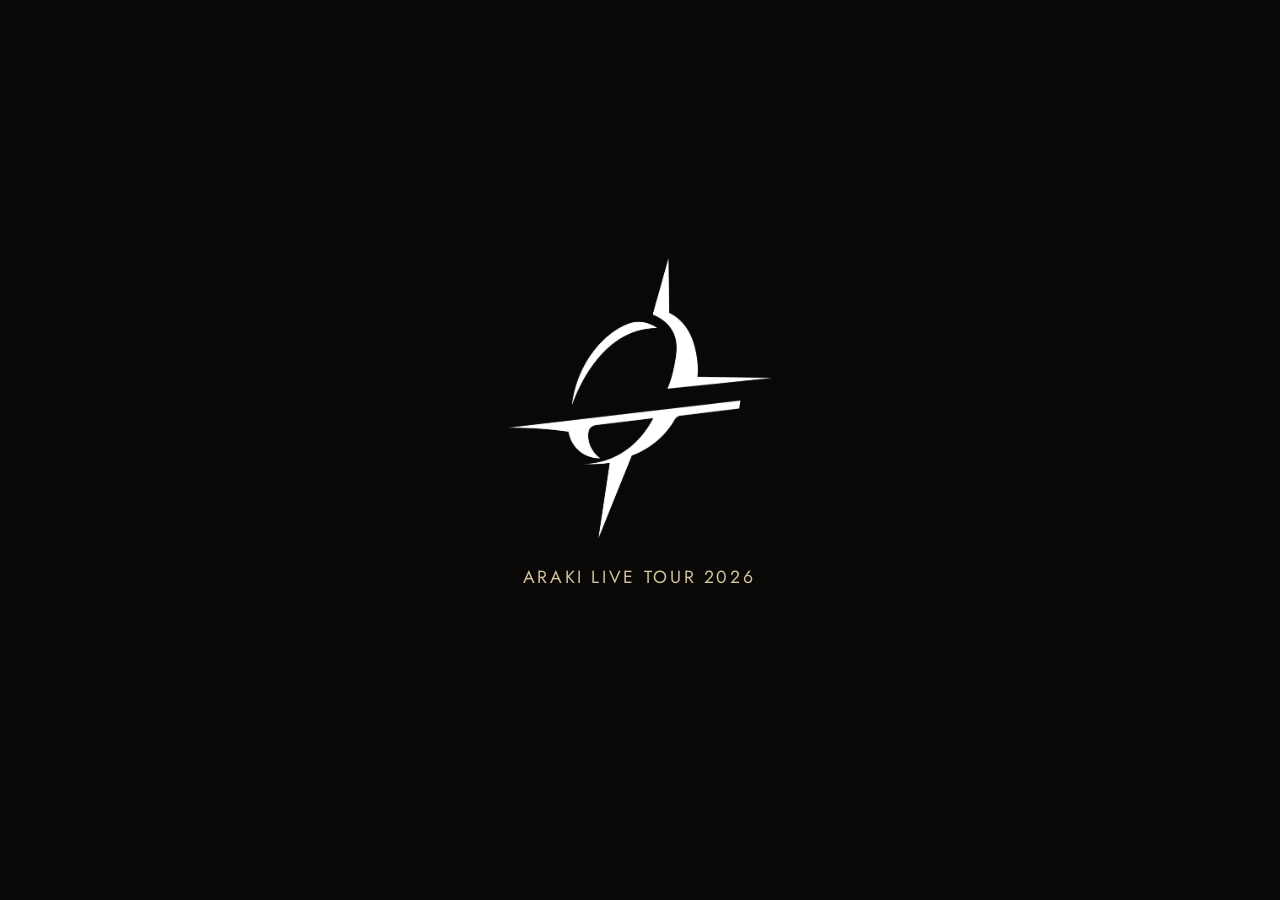
==== commit ad5c7bde: "feat: dead CSS cleanup, ARIA tab pattern, intro skip for returning visitors - Remove ~643 lines of d" ====
--- a/index.html
+++ b/index.html
@@ -25,7 +25,8 @@
   <!-- Google Fonts -->
   <link rel="preconnect" href="https://fonts.googleapis.com">
   <link rel="preconnect" href="https://fonts.gstatic.com" crossorigin>
-  <link href="https://fonts.googleapis.com/css2?family=Anton&family=Jost:ital,wght@0,300;0,400;0,500;0,600;0,700;1,400&family=Noto+Sans+JP:wght@400;500;700&family=Zen+Old+Mincho&display=swap" rel="stylesheet">
+  <link rel="preload" as="style" href="https://fonts.googleapis.com/css2?family=Anton&family=Jost:wght@300;400;500;700&family=Noto+Sans+JP:wght@400;500;700&family=Zen+Old+Mincho&display=swap" onload="this.onload=null;this.rel='stylesheet'">
+  <noscript><link href="https://fonts.googleapis.com/css2?family=Anton&family=Jost:wght@300;400;500;700&family=Noto+Sans+JP:wght@400;500;700&family=Zen+Old+Mincho&display=swap" rel="stylesheet"></noscript>
 
   <link rel="stylesheet" href="css/style.css">
   <link rel="stylesheet" href="css/animations.css">
@@ -33,8 +34,7 @@
 </head>
 <body>
 
-  <!-- Film grain noise overlay -->
-  <div class="noise-overlay" aria-hidden="true"></div>
+  <!-- Film grain noise overlay (rendered via body::before in CSS) -->
 
   <!-- Animated gradient background -->
   <div class="bg-gradient" aria-hidden="true"></div>
@@ -75,27 +75,30 @@
       <a href="#" class="tab-bar__home" id="tabHome" aria-label="TOP">
         <img src="img/logo-symbol.png" alt="ODYSSEY" class="tab-bar__symbol">
       </a>
-      <nav class="tab-bar__nav" aria-label="セクションナビ">
-        <button class="tab-bar__tab is-active" data-tab="news" aria-label="NEWS">
+      <nav class="tab-bar__nav" role="tablist" aria-label="セクションナビ">
+        <button class="tab-bar__tab is-active" data-tab="news" role="tab" aria-selected="true" aria-controls="panel-news" id="tab-news">
           <svg class="tab-bar__icon" viewBox="0 0 24 24" fill="none" stroke="currentColor" stroke-width="1" stroke-linecap="round" stroke-linejoin="round"><path d="M12 2L6 8H2v6h4l6 6V2z"/><path d="M19 4l-3 3"/><path d="M19 20l-3-3"/><path d="M21 12h-4"/></svg>
-        </button>
-        <button class="tab-bar__tab" data-tab="phase1" aria-label="LIVEHOUSE">
+          <span class="tab-bar__label">NEWS</span>
+        </button>
+        <button class="tab-bar__tab" data-tab="phase1" role="tab" aria-selected="false" aria-controls="panel-phase1" id="tab-phase1">
           <svg class="tab-bar__icon" viewBox="0 0 24 24" fill="none" stroke="currentColor" stroke-width="1" stroke-linecap="round" stroke-linejoin="round"><path d="M12 2C8.13 2 5 5.13 5 9c0 5.25 7 13 7 13s7-7.75 7-13c0-3.87-3.13-7-7-7z"/><circle cx="12" cy="9" r="2.5"/></svg>
-        </button>
-        <button class="tab-bar__tab" data-tab="phase2" aria-label="ZEPP" hidden>
+          <span class="tab-bar__label">LIVE</span>
+        </button>
+        <button class="tab-bar__tab" data-tab="phase2" role="tab" aria-selected="false" aria-controls="panel-phase2" id="tab-phase2" hidden>
           <svg class="tab-bar__icon" viewBox="0 0 24 24" fill="none" stroke="currentColor" stroke-width="1" stroke-linecap="round" stroke-linejoin="round"><path d="M12 2C8.13 2 5 5.13 5 9c0 5.25 7 13 7 13s7-7.75 7-13c0-3.87-3.13-7-7-7z"/><circle cx="12" cy="9" r="2.5"/></svg>
-        </button>
-        <button class="tab-bar__tab" data-tab="goods" aria-label="GOODS">
+          <span class="tab-bar__label">ZEPP</span>
+        </button>
+        <button class="tab-bar__tab" data-tab="goods" role="tab" aria-selected="false" aria-controls="panel-goods" id="tab-goods">
           <svg class="tab-bar__icon" viewBox="0 0 24 24" fill="none" stroke="currentColor" stroke-width="1" stroke-linecap="round" stroke-linejoin="round"><circle cx="9" cy="21" r="1"/><circle cx="20" cy="21" r="1"/><path d="M1 1h4l2.68 13.39a1 1 0 0 0 1 .81h9.72a1 1 0 0 0 .98-.78L21 7H6"/></svg>
-        </button>
-        <button class="tab-bar__tab" data-tab="journal" aria-label="JOURNAL">
+          <span class="tab-bar__label">GOODS</span>
+        </button>
+        <button class="tab-bar__tab" data-tab="journal" role="tab" aria-selected="false" aria-controls="panel-journal" id="tab-journal">
           <svg class="tab-bar__icon" viewBox="0 0 24 24" fill="none" stroke="currentColor" stroke-width="1" stroke-linecap="round" stroke-linejoin="round"><path d="M23 19a2 2 0 0 1-2 2H3a2 2 0 0 1-2-2V8a2 2 0 0 1 2-2h4l2-3h6l2 3h4a2 2 0 0 1 2 2z"/><circle cx="12" cy="13" r="4"/></svg>
-        </button>
-        <button class="tab-bar__tab" data-tab="notice" aria-label="NOTICE">
+          <span class="tab-bar__label">PHOTO</span>
+        </button>
+        <button class="tab-bar__tab" data-tab="notice" role="tab" aria-selected="false" aria-controls="panel-notice" id="tab-notice">
           <svg class="tab-bar__icon" viewBox="0 0 24 24" fill="none" stroke="currentColor" stroke-width="1" stroke-linecap="round" stroke-linejoin="round"><path d="M10.29 3.86L1.82 18a2 2 0 0 0 1.71 3h16.94a2 2 0 0 0 1.71-3L13.71 3.86a2 2 0 0 0-3.42 0z"/><line x1="12" y1="9" x2="12" y2="13"/><line x1="12" y1="17" x2="12.01" y2="17"/></svg>
-        </button>
-        <button class="tab-bar__tab" data-tab="contact" aria-label="CONTACT">
-          <svg class="tab-bar__icon" viewBox="0 0 24 24" fill="none" stroke="currentColor" stroke-width="1" stroke-linecap="round" stroke-linejoin="round"><path d="M22 2L11 13"/><path d="M22 2L15 22l-4-9-9-4z"/></svg>
+          <span class="tab-bar__label">INFO</span>
         </button>
       </nav>
       <button class="tab-bar__share" id="shareBtn" aria-label="シェア">
@@ -107,8 +110,39 @@
     <main class="tab-panels" id="tabPanels">
 
       <!-- Tab 1: NEWS + Countdown -->
-      <div class="tab-panel is-active" id="panel-news">
-        <div class="tab-panel__content">
+      <div class="tab-panel is-active" id="panel-news" role="tabpanel" aria-labelledby="tab-news">
+        <div class="tab-panel__content">
+          <!-- 1. Hero -->
+          <div class="hero-compact">
+            <div class="hero-compact__band" aria-hidden="true"></div>
+            <div class="hero-compact__logo glitch" aria-label="LIVE ARK ODYSSEY">
+              <img src="img/logo-typo.png" alt="LIVE ARK ODYSSEY" class="glitch__img">
+            </div>
+            <p class="hero__date">2026.8.10 &mdash; 11.15</p>
+            <p class="hero__sub">15 SHOWS ACROSS JAPAN</p>
+            <div class="hero__countdown" id="countdown">
+              <span class="countdown__label">出発まで</span>
+              <span class="countdown__number" id="countdown-days">---</span>
+              <span class="countdown__unit">DAYS</span>
+            </div>
+          </div>
+          <!-- 2. Ticket info -->
+          <div class="ticket-info">
+            <div class="ticket-info__band">
+              <div class="ticket-info__band-inner">
+                <span class="ticket-info__price-label">ALL STANDING</span>
+                <span class="ticket-info__price">&yen;6,500</span>
+                <span class="ticket-info__tax">(tax in)</span>
+              </div>
+            </div>
+          </div>
+          <!-- 3. Photo banner -->
+          <div class="photo-banner" aria-hidden="true">
+            <img src="img/journal/past/1.webp" alt="" class="photo-banner__img" loading="lazy" width="600" height="400">
+            <img src="img/journal/past/4.webp" alt="" class="photo-banner__img" loading="lazy" width="600" height="400">
+            <img src="img/journal/past/6.webp" alt="" class="photo-banner__img" loading="lazy" width="600" height="400">
+          </div>
+          <!-- 4. News -->
           <h2 class="section__heading">
             <img src="img/NEWS.svg" alt="NEWS" class="heading__img">
           </h2>
@@ -126,33 +160,15 @@
               </li>
             </ul>
           </div>
-          <!-- Photo banner break -->
-          <div class="photo-banner" aria-hidden="true">
-            <img src="img/journal/past/1.jpg" alt="" class="photo-banner__img">
-            <img src="img/journal/past/4.jpg" alt="" class="photo-banner__img">
-            <img src="img/journal/past/6.jpg" alt="" class="photo-banner__img">
-          </div>
-
-          <div class="hero-compact">
-            <div class="hero-compact__logo glitch" aria-label="LIVE ARK ODYSSEY">
-              <img src="img/logo-typo.png" alt="LIVE ARK ODYSSEY" class="glitch__img">
-            </div>
-            <p class="hero__date">2026.8.10 &mdash; 11.15</p>
-            <p class="hero__sub">ALL 15 SHOWS ACROSS JAPAN</p>
-            <div class="hero__countdown" id="countdown">
-              <span class="countdown__label">出発まで</span>
-              <span class="countdown__number" id="countdown-days">---</span>
-              <span class="countdown__unit">DAYS</span>
-            </div>
-            <div class="hero__video">
-              <iframe width="560" height="315" src="https://www.youtube.com/embed/tbEe26Azk8U?si=AVbsHTBHINq1wKCB" title="YouTube video player" frameborder="0" allow="accelerometer; autoplay; clipboard-write; encrypted-media; gyroscope; picture-in-picture; web-share" referrerpolicy="strict-origin-when-cross-origin" allowfullscreen></iframe>
-            </div>
+          <!-- 5. YouTube -->
+          <div class="hero__video">
+            <iframe width="560" height="315" src="https://www.youtube.com/embed/tbEe26Azk8U?si=AVbsHTBHINq1wKCB" title="YouTube video player" frameborder="0" allow="accelerometer; autoplay; clipboard-write; encrypted-media; gyroscope; picture-in-picture; web-share" referrerpolicy="strict-origin-when-cross-origin" allowfullscreen loading="lazy"></iframe>
           </div>
         </div>
       </div>
 
       <!-- Tab 2: Schedule (ライブハウス) -->
-      <div class="tab-panel" id="panel-phase1">
+      <div class="tab-panel" id="panel-phase1" role="tabpanel" aria-labelledby="tab-phase1">
         <div class="tab-panel__content">
           <h2 class="section__heading">
             <img src="img/SCHEDULE.svg" alt="SCHEDULE" class="heading__img">
@@ -164,7 +180,7 @@
       </div>
 
       <!-- Tab 3: Phase 2 Zepp -->
-      <div class="tab-panel" id="panel-phase2">
+      <div class="tab-panel" id="panel-phase2" role="tabpanel" aria-labelledby="tab-phase2">
         <div class="tab-panel__content">
           <h2 class="section__heading">
             <img src="img/PHASE%202.svg" alt="PHASE 2" class="heading__img">
@@ -177,14 +193,14 @@
       </div>
 
       <!-- Tab 4: GOODS -->
-      <div class="tab-panel" id="panel-goods">
+      <div class="tab-panel" id="panel-goods" role="tabpanel" aria-labelledby="tab-goods">
         <div class="tab-panel__content">
           <h2 class="section__heading">
             <img src="img/GOODS.svg" alt="GOODS" class="heading__img">
           </h2>
           <div class="goods__inner">
             <div class="section-visual" aria-hidden="true">
-              <img src="img/journal/past/5.jpg" alt="" class="section-visual__img">
+              <img src="img/journal/past/5.webp" alt="" class="section-visual__img">
               <p class="section-visual__text">COMING SOON</p>
             </div>
             <p class="goods__status">情報解禁までお待ちください</p>
@@ -193,7 +209,7 @@
       </div>
 
       <!-- Tab 5: JOURNAL -->
-      <div class="tab-panel" id="panel-journal">
+      <div class="tab-panel" id="panel-journal" role="tabpanel" aria-labelledby="tab-journal">
         <div class="tab-panel__content">
           <h2 class="section__heading">
             <img src="img/JOURNAL.svg" alt="JOURNAL" class="heading__img">
@@ -218,7 +234,7 @@
       </div>
 
       <!-- Tab 6: NOTICE -->
-      <div class="tab-panel" id="panel-notice">
+      <div class="tab-panel" id="panel-notice" role="tabpanel" aria-labelledby="tab-notice">
         <div class="tab-panel__content">
           <h2 class="section__heading">
             <img src="img/NOTICE.svg" alt="NOTICE" class="heading__img">
@@ -233,7 +249,7 @@
                   <li>チケットご購入後のキャンセル/変更/払戻はできません。</li>
                   <li>チケット申込者および同行者の方は、イープラスの会員登録とe+アプリのインストールが必要です。</li>
                   <li>チケット先行受付のお申込み・支払・受取に関するお問い合わせ <a href="http://eplus.jp/qa/" target="_blank" rel="noopener">http://eplus.jp/qa/</a>（PC＆携帯）</li>
-                  <li>12/6-26公演 1F スタンディングチケットにつきましては整理番号ごとに観覧エリアを区分させていただきます。予めご了承ください。</li>
+
                   <li>営利目的での購入及び転売を禁止いたします。体調不良やお客様都合により、来場が困難となった方のために、リセールを予定しております。</li>
                   <li>リセールは行わない場合もございますので、予めご了承下さい。</li>
                   <li>リセール期間終了後や、リセールが成立しなかった場合はご返金できませんので、予めご了承ください。詳細は改めてご案内いたします。</li>
@@ -295,15 +311,8 @@
               <img src="img/torisetsu.png" alt="ライブ参戦トリセツ" class="notice__torisetsu-img">
             </a>
           </div>
-        </div>
-      </div>
-
-      <!-- Tab 7: CONTACT -->
-      <div class="tab-panel" id="panel-contact">
-        <div class="tab-panel__content">
-          <h2 class="section__heading">
-            <img src="img/CONTACT.svg" alt="CONTACT" class="heading__img">
-          </h2>
+          <!-- Contact form (merged from CONTACT tab) -->
+          <div style="margin-top: 48px;"></div>
           <div class="contact__inner">
             <iframe src="https://araki-live.jp/script/mailform/odyssey/" class="contact__iframe" title="お問い合わせフォーム" scrolling="no"></iframe>
           </div>
@@ -353,7 +362,7 @@
 
   <!-- Show Detail Modal -->
   <div class="modal-overlay" id="showModal">
-    <div class="modal">
+    <div class="modal" role="dialog" aria-modal="true" aria-label="公演詳細">
       <button class="modal__close" id="modalClose" aria-label="閉じる">&times;</button>
       <div class="modal__header">
         <p class="modal__date" id="modalDate"></p>
@@ -374,6 +383,6 @@
     </div>
   </div>
 
-  <script src="js/main.js"></script>
+  <script src="js/main.js" defer></script>
 </body>
 </html>
--- a/css/style.css
+++ b/css/style.css
@@ -25,12 +25,26 @@
   --section-padding: clamp(40px, 6vh, 80px);
   --content-max-width: 1200px;
 
-  --timeline-width: 2px;
-  --timeline-color: var(--color-dust);
-  --timeline-node-size: 14px;
-  --timeline-center: 50%;
-  --timeline-content-width: 42%;
-  --timeline-connector-width: 5%;
+
+  /* Spring easings via linear() */
+  --ease-spring-1: linear(
+    0, 0.006, 0.025 2.8%, 0.101 6.1%, 0.539 18.9%, 0.721 25.3%,
+    0.849 31.5%, 0.937 38.1%, 0.968 41.8%, 0.991 45.7%,
+    1.006 50.1%, 1.015 55%, 1.017 63.9%, 1.001 85.9%, 1
+  );
+  --ease-spring-2: linear(
+    0, 0.009, 0.035 2.1%, 0.141 4.4%, 0.723 12.9%, 0.938 16.7%,
+    1.017 19.4%, 1.069 21.8%, 1.104 24.6%, 1.112 27.9%,
+    1.098 31.6%, 1.068 36%, 1.03 42%, 1.006 50.3%,
+    0.99 57.3%, 0.988 64.8%, 0.994 78.4%, 1
+  );
+  --ease-spring-3: linear(
+    0, 0.011, 0.044 1.1%, 0.17 2.4%, 0.723 8.1%, 1.009 11.4%,
+    1.145 13.7%, 1.22 15.7%, 1.249 18.2%, 1.225 20.9%,
+    1.16 24.2%, 1.078 28.1%, 1.025 32.3%, 0.991 37%,
+    0.975 42.2%, 0.974 47.9%, 0.986 57.1%, 1.001 69.4%,
+    1.004 84.8%, 1
+  );
 }
 
 /* --- Reset & Base --- */
@@ -96,6 +110,7 @@
 
 .bg-typo__text {
   position: absolute;
+  will-change: transform;
   font-family: var(--font-heading-en);
   font-weight: 400;
   color: rgba(212, 197, 160, 0.025);
@@ -188,17 +203,7 @@
   100% { transform: rotate(4deg) translate(10px, -8px); }
 }
 
-/* --- Film Grain Noise Overlay --- */
-.noise-overlay {
-  position: fixed;
-  inset: 0;
-  z-index: 9998;
-  pointer-events: none;
-  opacity: 0.035;
-  background-image: url("data:image/svg+xml,%3Csvg viewBox='0 0 256 256' xmlns='http://www.w3.org/2000/svg'%3E%3Cfilter id='n'%3E%3CfeTurbulence type='fractalNoise' baseFrequency='0.85' numOctaves='4' stitchTiles='stitch'/%3E%3C/filter%3E%3Crect width='100%25' height='100%25' filter='url(%23n)'/%3E%3C/svg%3E");
-  background-repeat: repeat;
-  background-size: 256px 256px;
-}
+/* Film grain noise is now rendered only via body::before (see below) */
 
 /* --- Background Logo (fixed) --- */
 .bg-logo {
@@ -270,16 +275,18 @@
 
 .tab-bar__tab {
   display: flex;
+  flex-direction: column;
   align-items: center;
   justify-content: center;
-  width: 44px;
-  height: 44px;
+  gap: 2px;
+  width: 48px;
+  height: 48px;
   color: var(--color-dust);
   background: none;
   border: none;
   border-radius: 8px;
   cursor: pointer;
-  transition: color 0.2s, background-color 0.2s;
+  transition: color 0.3s var(--ease-spring-1), background-color 0.3s var(--ease-spring-1);
   position: relative;
 }
 
@@ -290,7 +297,7 @@
 .tab-bar__tab.is-active {
   color: var(--color-gold);
   background-color: rgba(201, 168, 76, 0.12);
-  animation: tab-bounce 0.35s cubic-bezier(0.34, 1.56, 0.64, 1);
+  animation: tab-bounce 0.5s var(--ease-spring-2);
 }
 
 @keyframes tab-bounce {
@@ -300,8 +307,8 @@
 }
 
 .tab-bar__icon {
-  width: 18px;
-  height: 18px;
+  width: 16px;
+  height: 16px;
 }
 
 /* Share button */
@@ -408,14 +415,116 @@
   text-align: center;
   padding: 20px 0 28px;
   border-bottom: 1px solid rgba(201, 168, 76, 0.15);
-  margin-top: 40px;
+  margin-top: 10px;
   margin-bottom: 28px;
+  position: relative;
+  overflow: visible;
+}
+
+/* Hero diagonal band — reversed direction from ticket band */
+.hero-compact__band {
+  position: absolute;
+  left: -40px;
+  right: -40px;
+  top: 45%;
+  transform: translateY(-70%);
+  height: 55%;
+  background: rgba(40, 18, 18, 0.7);
+  clip-path: polygon(0 0%, 100% 14%, 100% 100%, 0% 86%);
+  pointer-events: none;
+  z-index: 0;
+  opacity: 0;
+  animation: hero-band-in 1s var(--ease-spring-3) 0.3s both;
+}
+.hero-compact__band::before {
+  content: '';
+  position: absolute;
+  inset: 0;
+  background:
+    linear-gradient(315deg, rgba(120, 30, 30, 0.25) 0%, transparent 50%),
+    linear-gradient(135deg, rgba(80, 20, 20, 0.3) 0%, transparent 50%);
+  pointer-events: none;
+}
+
+/* Hero band slides in from left */
+@keyframes hero-band-in {
+  0%   { opacity: 0; transform: translateY(-70%) translateX(-100%); }
+  100% { opacity: 1; transform: translateY(-70%) translateX(0); }
+}
+
+/* Ticket info section (TOP tab) — diagonal clip-path slash */
+.ticket-info {
+  margin: 40px 0;
+  position: relative;
+}
+.ticket-info__band {
+  position: relative;
+  margin: 0 -20px;
+  padding: 48px 20px 40px;
+  background: #6b1a1a;
+  clip-path: polygon(0 12%, 100% 0%, 100% 88%, 0% 100%);
+  display: flex;
+  flex-direction: column;
+  align-items: center;
+  gap: 6px;
+  opacity: 0;
+  animation: ticket-band-in 0.8s var(--ease-spring-3) 0.5s both;
+}
+
+/* Ticket band slides in from right */
+@keyframes ticket-band-in {
+  0%   { opacity: 0; transform: translateX(100%); }
+  100% { opacity: 1; transform: translateX(0); }
+}
+.ticket-info__band::before {
+  content: '';
+  position: absolute;
+  inset: 0;
+  background:
+    linear-gradient(135deg, rgba(180, 40, 40, 0.3) 0%, transparent 50%),
+    linear-gradient(225deg, rgba(100, 20, 20, 0.4) 0%, transparent 50%);
+  pointer-events: none;
+}
+.ticket-info__band-inner {
+  display: flex;
+  flex-direction: column;
+  align-items: center;
+  gap: 6px;
+  position: relative;
+  z-index: 1;
+}
+.ticket-info__price-label {
+  font-family: var(--font-heading-en);
+  font-size: clamp(0.7rem, 2vw, 0.9rem);
+  letter-spacing: 0.4em;
+  color: var(--color-parchment);
+  opacity: 1;
+}
+.ticket-info__price {
+  font-family: var(--font-heading-en);
+  font-size: clamp(4rem, 14vw, 7rem);
+  font-weight: 400;
+  color: var(--color-white-light);
+  letter-spacing: 0.02em;
+  line-height: 1;
+  font-variant-numeric: tabular-nums;
+  text-shadow:
+    0 0 60px rgba(255, 255, 255, 0.1),
+    0 2px 4px rgba(0, 0, 0, 0.6);
+}
+.ticket-info__tax {
+  font-family: var(--font-accent);
+  font-size: 0.75rem;
+  color: rgba(212, 197, 160, 0.7);
+  letter-spacing: 0.15em;
 }
 
 .hero-compact__logo {
-  width: 90%;
+  width: 100%;
   max-width: none;
   margin: 0 auto 16px;
+  position: relative;
+  z-index: 1;
   position: relative;
   opacity: 0.9;
 }
@@ -533,9 +642,9 @@
   width: 100%;
   max-width: 900px;
   display: flex;
-  gap: 8px;
-  padding: 10px 12px;
-  padding-bottom: max(10px, env(safe-area-inset-bottom));
+  gap: 6px;
+  padding: 6px 10px;
+  padding-bottom: max(6px, env(safe-area-inset-bottom));
   background: rgba(18, 15, 12, 0.95);
   border-top: 1px solid rgba(201, 168, 76, 0.12);
   backdrop-filter: blur(8px);
@@ -556,7 +665,7 @@
   font-size: 0.8rem;
   font-weight: 600;
   letter-spacing: 0.04em;
-  transition: box-shadow 0.3s, transform 0.2s, background 0.3s;
+  transition: box-shadow 0.4s var(--ease-spring-1), transform 0.4s var(--ease-spring-1), background 0.3s;
   position: relative;
   overflow: hidden;
 }
@@ -591,8 +700,7 @@
   color: #ffd6d6;
   background: rgba(140, 40, 40, 0.35);
   border: 1px solid rgba(200, 80, 80, 0.25);
-  backdrop-filter: blur(12px);
-  -webkit-backdrop-filter: blur(12px);
+  /* backdrop-filter removed — parent .ticket-bar already provides blur */
   box-shadow:
     0 4px 16px rgba(140, 40, 40, 0.3),
     inset 0 1px 1px rgba(255, 180, 180, 0.1);
@@ -602,8 +710,7 @@
   color: #d6e4ff;
   background: rgba(40, 60, 140, 0.35);
   border: 1px solid rgba(80, 120, 200, 0.25);
-  backdrop-filter: blur(12px);
-  -webkit-backdrop-filter: blur(12px);
+  /* backdrop-filter removed — parent .ticket-bar already provides blur */
   box-shadow:
     0 4px 16px rgba(40, 60, 140, 0.3),
     inset 0 1px 1px rgba(180, 200, 255, 0.1);
@@ -756,7 +863,7 @@
 }
 
 .intro__symbol--fly {
-  animation: introFlyToCorner 0.8s cubic-bezier(0.4, 0, 0.2, 1) forwards;
+  animation: introFlyToCorner 0.7s var(--ease-spring-2) forwards;
 }
 
 @keyframes introFadeIn {
@@ -800,178 +907,6 @@
 }
 
 
-/* =========================================
-   Scroll Snap
-   ========================================= */
-.snap-section {
-  scroll-snap-align: start;
-}
-
-
-/* =========================================
-   Timeline Spine — Hero以降に表示
-   ========================================= */
-.timeline {
-  position: fixed;
-  top: 0;
-  left: var(--timeline-center);
-  width: var(--timeline-width);
-  height: 100vh;
-  z-index: 5;
-  pointer-events: none;
-  transform: translateX(-50%);
-  opacity: 0;
-  transition: opacity 0.6s ease;
-}
-
-.timeline.is-visible {
-  opacity: 1;
-}
-
-.timeline__line {
-  width: 100%;
-  height: 100%;
-  background: linear-gradient(
-    to bottom,
-    transparent 0%,
-    var(--timeline-color) 10%,
-    var(--timeline-color) 90%,
-    transparent 100%
-  );
-  opacity: 0.3;
-}
-
-/* Traveler: スクロール連動で動くアイコン */
-.timeline__traveler {
-  position: absolute;
-  left: 50%;
-  top: 50%;
-  transform: translate(-50%, -50%);
-  z-index: 6;
-  transition: top 0.1s linear;
-}
-
-.traveler__icon {
-  width: 22px;
-  height: 22px;
-  border-radius: 50%;
-  background: radial-gradient(circle, var(--color-gold) 40%, rgba(201, 168, 76, 0.3) 100%);
-  box-shadow: 0 0 16px rgba(201, 168, 76, 0.5), 0 0 4px rgba(201, 168, 76, 0.8);
-  /* 後でアイコン画像に差し替え可能 */
-  /* background-image: url('../assets/images/traveler.png');
-     background-size: contain; */
-}
-
-/* Timeline nodes — 非表示（トラベラーのみ使用） */
-.timeline__node {
-  display: none;
-}
-
-/* Connector — 非表示（トラベラーのみ使用） */
-.timeline__connector {
-  display: none;
-}
-
-
-/* =========================================
-   Jump Menu (opposite side — edge-pinned)
-   ========================================= */
-.jump-menu {
-  position: absolute;
-  top: 50%;
-  transform: translateY(-50%);
-  z-index: 4;
-}
-
-.jump-menu--left {
-  left: 20px;
-}
-
-.jump-menu--right {
-  right: 20px;
-}
-
-.jump-menu__list {
-  list-style: none;
-  display: flex;
-  flex-direction: column;
-  gap: 10px;
-}
-
-.jump-menu--left .jump-menu__list {
-  align-items: flex-start;
-}
-
-.jump-menu--right .jump-menu__list {
-  align-items: flex-end;
-}
-
-.jump-menu__item a {
-  font-family: var(--font-heading-en);
-  font-size: 0.65rem;
-  letter-spacing: 0.15em;
-  color: var(--color-parchment);
-  opacity: 0.5;
-  transition: opacity 0.3s ease, color 0.3s ease;
-  display: inline-block;
-  padding: 3px 0;
-}
-
-.jump-menu__item a:hover {
-  opacity: 1;
-  color: var(--color-gold);
-}
-
-
-/* =========================================
-   Section Base — Timeline Layout
-   ========================================= */
-.section {
-  position: relative;
-  width: 100%;
-  min-height: auto;
-  overflow: visible;
-  padding-top: 50px; /* header clearance */
-}
-
-.section--center {
-  display: flex;
-  align-items: center;
-  justify-content: center;
-}
-
-.section--center .section__content {
-  text-align: center;
-  width: 100%;
-  max-width: 800px;
-  padding: 0 20px;
-}
-
-.section--left {
-  display: flex;
-  justify-content: flex-start;
-  padding: var(--section-padding) 0;
-}
-
-.section--left .section__content {
-  width: var(--timeline-content-width);
-  margin-left: calc(var(--timeline-center) - var(--timeline-content-width) - var(--timeline-connector-width));
-  padding: 40px;
-  text-align: right;
-}
-
-.section--right {
-  display: flex;
-  justify-content: flex-end;
-  padding: var(--section-padding) 0;
-}
-
-.section--right .section__content {
-  width: var(--timeline-content-width);
-  margin-right: calc(var(--timeline-center) - var(--timeline-content-width) - var(--timeline-connector-width));
-  padding: 40px;
-  text-align: left;
-}
 
 .section__heading {
   margin-bottom: 20px;
@@ -987,7 +922,7 @@
 
 /* Heading slide-in animation on tab switch */
 .tab-panel.is-active .heading__img {
-  animation: heading-slide-in 1s cubic-bezier(0.22, 1, 0.36, 1) both;
+  animation: heading-slide-in 0.8s var(--ease-spring-3) both;
 }
 
 @keyframes heading-slide-in {
@@ -997,7 +932,7 @@
 
 /* Schedule card stagger animation */
 .tab-panel.is-active .schedule__card {
-  animation: card-fade-in 0.4s ease both;
+  animation: card-fade-in 0.5s var(--ease-spring-2) both;
 }
 
 @keyframes card-fade-in {
@@ -1005,33 +940,6 @@
   to { opacity: 1; transform: translateY(0); }
 }
 
-.section--left .section__heading {
-  text-align: right;
-}
-
-.section--right .section__heading {
-  text-align: left;
-}
-
-/* --- CSS outline heading (text-shadow method) --- */
-.heading__en {
-  display: block;
-  font-family: var(--font-heading-en);
-  font-size: clamp(3rem, 14vw, 6rem);
-  font-weight: 400;
-  line-height: 1.0;
-  color: rgba(26, 22, 17, 0.6);
-  letter-spacing: 0.03em;
-  text-shadow:
-    -1px -1px 0 var(--color-parchment),
-     1px -1px 0 var(--color-parchment),
-    -1px  1px 0 var(--color-parchment),
-     1px  1px 0 var(--color-parchment),
-     0   -1px 0 var(--color-parchment),
-     0    1px 0 var(--color-parchment),
-    -1px  0   0 var(--color-parchment),
-     1px  0   0 var(--color-parchment);
-}
 
 .heading-svg {
   display: block;
@@ -1055,120 +963,6 @@
 }
 
 
-/* =========================================
-   Section 0: Intro
-   ========================================= */
-.section--intro {
-  min-height: 100vh;
-  padding-top: 0;
-  flex-direction: column;
-  background-color: var(--color-black-deep);
-  z-index: 10;
-  position: relative;
-}
-
-.intro__compass {
-  margin-bottom: 40px;
-  opacity: 0;
-}
-
-.intro__title {
-  font-family: var(--font-heading-en);
-  font-size: clamp(2.5rem, 8vw, 6rem);
-  font-weight: 400;
-  letter-spacing: 0.08em;
-  color: transparent;
-  -webkit-text-stroke: var(--stroke-width) var(--color-parchment);
-  text-align: center;
-  opacity: 0;
-  text-transform: uppercase;
-}
-
-.intro__year {
-  font-family: var(--font-heading-en);
-  font-size: clamp(1.2rem, 2.5vw, 1.8rem);
-  letter-spacing: 0.5em;
-  color: transparent;
-  -webkit-text-stroke: 1px var(--color-dust);
-  margin-top: 12px;
-  opacity: 0;
-}
-
-.intro__scroll-hint {
-  position: absolute;
-  bottom: 40px;
-  left: 50%;
-  transform: translateX(-50%);
-  opacity: 0;
-}
-
-.scroll-hint__line {
-  display: block;
-  width: 1px;
-  height: 60px;
-  background: linear-gradient(to bottom, var(--color-parchment), transparent);
-  animation: scroll-line 2s ease-in-out infinite;
-}
-
-@keyframes scroll-line {
-  0% { transform: scaleY(0); transform-origin: top; opacity: 1; }
-  50% { transform: scaleY(1); transform-origin: top; opacity: 1; }
-  50.01% { transform-origin: bottom; }
-  100% { transform: scaleY(0); transform-origin: bottom; opacity: 1; }
-}
-
-
-/* =========================================
-   Section 1: Hero
-   ========================================= */
-.section--hero {
-  min-height: auto;
-  padding: 60px 0 40px;
-  padding-top: 60px;
-  align-items: center;
-  background-color: var(--color-base);
-}
-
-
-
-.hero__particles {
-  position: absolute;
-  inset: 0;
-  width: 100%;
-  height: 100%;
-  pointer-events: none;
-  z-index: 1;
-}
-
-.section--hero .section__content {
-  position: relative;
-  z-index: 2;
-}
-
-.hero__logo {
-  text-align: center;
-}
-
-.hero__logo-text {
-  font-family: var(--font-heading-en);
-  font-size: clamp(1rem, 3vw, 1.6rem);
-  font-weight: 400;
-  letter-spacing: 0.3em;
-  color: transparent;
-  -webkit-text-stroke: 1px var(--color-dust);
-  line-height: 1.4;
-}
-
-.hero__logo-main {
-  display: block;
-  line-height: 1.0;
-  text-align: center;
-}
-
-.hero__logo-main .heading-svg {
-  width: 100%;
-  height: auto;
-}
 
 .hero__date {
   font-family: var(--font-heading-en-serif);
@@ -1177,6 +971,9 @@
   color: var(--color-gold);
   margin-top: 24px;
   text-align: center;
+  text-wrap: balance;
+  position: relative;
+  z-index: 1;
 }
 
 .hero__sub {
@@ -1184,7 +981,9 @@
   font-size: clamp(0.6rem, 1vw, 0.8rem);
   letter-spacing: 0.4em;
   color: var(--color-dust);
-  margin-top: 6px;
+  margin-top: 8px;
+  position: relative;
+  z-index: 1;
   text-align: center;
 }
 
@@ -1242,6 +1041,7 @@
   align-items: center;
   gap: 10px;
   padding: 12px 16px;
+  padding-right: 28px;
   margin-bottom: 10px;
   border-radius: 12px;
   background: rgba(40, 34, 26, 0.7);
@@ -1252,7 +1052,27 @@
     -3px -3px 8px rgba(80, 65, 40, 0.12),
     inset 1px 1px 1px rgba(255, 255, 255, 0.04);
   cursor: pointer;
-  transition: box-shadow 0.3s, transform 0.2s;
+  transition: box-shadow 0.4s var(--ease-spring-1), transform 0.4s var(--ease-spring-1);
+  position: relative;
+}
+
+/* Chevron tap affordance */
+.schedule__card::after {
+  content: '›';
+  position: absolute;
+  right: 10px;
+  top: 50%;
+  transform: translateY(-50%);
+  font-family: var(--font-heading-en-serif);
+  font-size: 1.1rem;
+  color: var(--color-dust);
+  opacity: 0.5;
+  transition: opacity 0.2s, transform 0.2s;
+}
+
+.schedule__card:hover::after {
+  opacity: 0.8;
+  transform: translateY(-50%) translateX(2px);
 }
 
 .schedule__card:hover {
@@ -1430,7 +1250,7 @@
   border: none;
   cursor: pointer;
   overflow: hidden;
-  transition: transform 0.3s ease, box-shadow 0.3s ease;
+  transition: transform 0.4s var(--ease-spring-1), box-shadow 0.4s var(--ease-spring-1);
 }
 
 .cta-button[aria-disabled="true"] {
@@ -1744,7 +1564,7 @@
 
 .contact__iframe {
   width: 100%;
-  height: 1200px;
+  height: 1100px;
   border: none;
   border-radius: 12px;
   overflow: hidden;
@@ -1888,13 +1708,15 @@
 .hero__countdown {
   margin-top: 24px;
   display: flex;
+  position: relative;
+  z-index: 1;
   align-items: baseline;
   justify-content: center;
   gap: 10px;
 }
 
 .hero__video {
-  margin-top: 28px;
+  margin-top: 40px;
   width: 100%;
   aspect-ratio: 16 / 9;
   border-radius: 12px;
@@ -1915,14 +1737,15 @@
 }
 
 .countdown__number {
-  font-family: var(--font-heading-en-serif);
-  font-size: clamp(2rem, 4vw, 3.5rem);
-  font-weight: 700;
-  color: var(--color-gold);
-  letter-spacing: 0.05em;
+  font-family: var(--font-heading-en);
+  font-size: clamp(2.4rem, 5vw, 4rem);
+  font-weight: 400;
+  color: #e03c3c;
+  letter-spacing: 0.02em;
   line-height: 1;
   position: relative;
   display: inline-block;
+  font-variant-numeric: tabular-nums;
 }
 
 .countdown__number::before,
@@ -1983,39 +1806,6 @@
 }
 
 
-/* =========================================
-   Traveler Trail
-   ========================================= */
-.traveler__trail {
-  position: absolute;
-  left: 50%;
-  top: 50%;
-  width: 8px;
-  height: 8px;
-  border-radius: 50%;
-  background: var(--color-gold);
-  pointer-events: none;
-  filter: blur(2px);
-}
-
-
-/* =========================================
-   Section Transition — Fog/Reveal
-   ========================================= */
-.snap-section {
-  scroll-snap-align: start;
-}
-
-.snap-section .section__content {
-  opacity: 0;
-  transform: translateY(20px);
-  transition: opacity 0.8s ease 0.1s, transform 0.8s ease 0.1s;
-}
-
-.snap-section.section--entered .section__content {
-  opacity: 1;
-  transform: translateY(0);
-}
 
 
 /* =========================================
@@ -2042,6 +1832,7 @@
 }
 
 .modal {
+  position: relative;
   width: 100%;
   max-width: 480px;
   max-height: 85vh;
@@ -2052,7 +1843,7 @@
   overflow-y: auto;
   transform: scale(0.9);
   opacity: 0;
-  transition: transform 0.3s cubic-bezier(0.22, 1, 0.36, 1), opacity 0.3s ease;
+  transition: transform 0.6s var(--ease-spring-3), opacity 0.3s ease;
 }
 
 .modal-overlay.is-active .modal {
@@ -2061,26 +1852,31 @@
 }
 
 .modal__close {
-  position: absolute;
-  top: 16px;
-  right: 16px;
-  width: 36px;
-  height: 36px;
-  background: none;
-  border: 1px solid rgba(240, 232, 216, 0.2);
+  position: sticky;
+  top: 0;
+  float: right;
+  z-index: 10;
+  width: 40px;
+  height: 40px;
+  margin-top: -8px;
+  margin-right: -8px;
+  margin-bottom: -32px;
+  background: rgba(26, 22, 17, 0.85);
+  border: 1px solid rgba(240, 232, 216, 0.25);
   border-radius: 50%;
   color: var(--color-parchment);
-  font-size: 1.3rem;
+  font-size: 1.4rem;
   line-height: 1;
   cursor: pointer;
   display: flex;
   align-items: center;
   justify-content: center;
-  transition: border-color 0.2s;
+  transition: border-color 0.2s, background 0.2s;
 }
 
 .modal__close:hover {
   border-color: var(--color-gold);
+  background: rgba(40, 34, 26, 0.8);
 }
 
 .modal__header {
@@ -2178,11 +1974,6 @@
   background-color: rgba(201, 168, 76, 0.05);
 }
 
-/* Intro always visible */
-.section--intro .section__content {
-  opacity: 1;
-  transform: none;
-}
 
 /* =========================================
    Photo Carousel (JOURNAL)
@@ -2198,8 +1989,8 @@
   transform: translateX(-50%);
   width: 100vw;
   max-width: 900px;
-  margin-top: 20px;
-  margin-bottom: 20px;
+  margin-top: 8px;
+  margin-bottom: 8px;
 }
 
 /* Container for inner + nav buttons */
@@ -2210,7 +2001,7 @@
 /* Inner: holds scroll layer + visual cards */
 .carousel__inner {
   position: relative;
-  height: 420px;
+  height: 340px;
   display: flex;
   align-items: center;
   justify-content: center;
@@ -2248,7 +2039,7 @@
 .carousel__slide {
   position: absolute;
   width: 260px;
-  height: 340px;
+  height: 260px;
   left: calc(50% - 130px);
   top: 40px;
   opacity: 0;
@@ -2282,7 +2073,7 @@
   align-items: center;
   justify-content: center;
   gap: 16px;
-  margin-top: 24px;
+  margin-top: 12px;
 }
 
 .carousel__arrow {
@@ -2314,10 +2105,10 @@
 /* Responsive */
 @media (max-width: 768px) {
   .carousel__arrow { display: none !important; }
-  .carousel__inner { height: 360px; }
-  .carousel__slide { width: 220px; height: 290px; left: calc(50% - 110px); }
-  .carousel__snap { width: 220px; }
-  .carousel__nav-row { margin-top: 32px; }
+  .carousel__inner { height: 210px; }
+  .carousel__slide { width: 150px; height: 150px; left: calc(50% - 75px); }
+  .carousel__snap { width: 150px; }
+  .carousel__nav-row { margin-top: 8px; }
 }
 @media (min-width: 769px) {
   .carousel__arrow { display: flex; }
@@ -2376,12 +2167,15 @@
 
 /* Journal sections */
 .journal__section {
-  margin-bottom: 36px;
+  margin-bottom: 16px;
 }
 
 .journal__section-header {
   text-align: center;
-  margin-bottom: 16px;
+  margin-bottom: 4px;
+}
+.journal__section-header:empty {
+  display: none;
 }
 
 .journal__section-subtitle {
@@ -2526,7 +2320,7 @@
 .photo-banner {
   display: flex;
   gap: 4px;
-  margin: 32px -20px 0;
+  margin: 40px -20px 40px;
   overflow: hidden;
   border-radius: 0;
   position: relative;
@@ -2538,20 +2332,20 @@
   inset: 0;
   background: linear-gradient(
     to bottom,
-    rgba(26, 22, 17, 0.4) 0%,
-    transparent 30%,
-    transparent 70%,
-    rgba(26, 22, 17, 0.6) 100%
+    rgba(26, 22, 17, 0.3) 0%,
+    transparent 25%,
+    transparent 75%,
+    rgba(26, 22, 17, 0.4) 100%
   );
   pointer-events: none;
 }
 
 .photo-banner__img {
   flex: 1;
-  height: 120px;
+  height: 140px;
   object-fit: cover;
-  filter: grayscale(0.3) brightness(0.7);
-  transition: filter 0.5s ease;
+  filter: grayscale(0.2) brightness(0.8);
+  transition: filter 0.4s ease;
 }
 
 .photo-banner__img:hover {
@@ -2560,7 +2354,7 @@
 
 @media (max-width: 480px) {
   .photo-banner__img {
-    height: 80px;
+    height: 100px;
   }
 }
 
@@ -2602,29 +2396,19 @@
    Typography emphasis — bolder countdown
    ========================================= */
 .hero__countdown {
-  margin-top: 32px;
-  padding: 24px 0;
-  position: relative;
-}
-
-.hero__countdown::before,
-.hero__countdown::after {
-  content: '';
-  position: absolute;
-  left: 20%;
-  right: 20%;
-  height: 1px;
-  background: linear-gradient(to right, transparent, rgba(201, 168, 76, 0.3), transparent);
-}
-
-.hero__countdown::before { top: 0; }
-.hero__countdown::after { bottom: 0; }
+  margin-top: 24px;
+  padding: 16px 0;
+  position: relative;
+}
 
 .countdown__number {
+  font-family: var(--font-heading-en) !important;
   font-size: clamp(4rem, 15vw, 7rem) !important;
+  font-weight: 400 !important;
   line-height: 1;
-  color: var(--color-gold) !important;
-  text-shadow: 0 0 40px rgba(201, 168, 76, 0.2);
+  color: #e03c3c !important;
+  text-shadow: 0 0 50px rgba(224, 60, 60, 0.25);
+  font-variant-numeric: tabular-nums;
 }
 
 .countdown__label,
@@ -2644,8 +2428,9 @@
    CTA enhancement — more compelling buttons
    ========================================= */
 .ticket-bar__btn {
-  padding: 14px 8px !important;
-  font-size: 0.85rem !important;
+  padding: 10px 8px !important;
+  min-height: 44px;
+  font-size: 0.82rem !important;
   text-transform: uppercase;
   letter-spacing: 0.08em;
 }
@@ -2672,6 +2457,7 @@
    ========================================= */
 #panel-news .tab-panel__content {
   padding-top: 32px;
+  padding-bottom: 160px;
 }
 
 #panel-phase1 .tab-panel__content,
--- a/css/animations.css
+++ b/css/animations.css
@@ -2,40 +2,7 @@
    LIVE ARK ODYSSEY 2026 — Animations
    ========================================= */
 
-/* --- Intro sequence --- */
-.intro--loaded .intro__compass {
-  opacity: 1;
-  transition: opacity 1.5s ease 0.3s;
-}
-
-.intro--loaded .intro__title {
-  opacity: 1;
-  transition: opacity 1.5s ease 0.8s;
-}
-
-.intro--loaded .intro__year {
-  opacity: 1;
-  transition: opacity 1.2s ease 1.5s;
-}
-
-.intro--loaded .intro__scroll-hint {
-  opacity: 1;
-  transition: opacity 1s ease 2.5s;
-}
-
-/* Compass needle sway */
-.compass-needle {
-  transform-origin: 50% 50%;
-  animation: compass-sway 4s ease-in-out infinite;
-}
-
-@keyframes compass-sway {
-  0%, 100% { transform: rotate(-8deg); }
-  50% { transform: rotate(8deg); }
-}
-
-
-/* --- Fade-in on scroll (direction-aware) --- */
+/* --- Fade-in utility (used by JS IntersectionObserver) --- */
 .fade-in {
   opacity: 0;
   transform: translateY(30px);
@@ -45,24 +12,6 @@
 .fade-in.is-visible {
   opacity: 1;
   transform: translateY(0);
-}
-
-/* Left sections: slide in from left */
-.section--left .fade-in {
-  transform: translateX(-40px);
-}
-
-.section--left .fade-in.is-visible {
-  transform: translateX(0);
-}
-
-/* Right sections: slide in from right */
-.section--right .fade-in {
-  transform: translateX(40px);
-}
-
-.section--right .fade-in.is-visible {
-  transform: translateX(0);
 }
 
 
@@ -81,87 +30,3 @@
 .fade-in-line:nth-child(1) { transition-delay: 0s; }
 .fade-in-line:nth-child(2) { transition-delay: 0.4s; }
 .fade-in-line:nth-child(3) { transition-delay: 0.8s; }
-
-
-/* --- Schedule item stagger --- */
-.schedule__item {
-  opacity: 0;
-  transform: translateX(20px);
-  transition: opacity 0.5s ease, transform 0.5s ease;
-}
-
-.schedule__item.is-visible {
-  opacity: 1;
-  transform: translateX(0);
-}
-
-
-/* --- Map pin animation --- */
-.map__pin {
-  opacity: 0;
-  transform: scale(0);
-  transition: opacity 0.4s ease, transform 0.4s cubic-bezier(0.34, 1.56, 0.64, 1);
-}
-
-.map__pin.is-visible {
-  opacity: 1;
-  transform: scale(1);
-}
-
-.map__pin--done {
-  fill: var(--color-faded-red);
-}
-
-.map__pin--upcoming {
-  fill: var(--color-gold);
-}
-
-@keyframes pin-pulse {
-  0%, 100% { r: 5; opacity: 1; }
-  50% { r: 8; opacity: 0.6; }
-}
-
-
-/* --- Journal card entrance --- */
-.journal__card {
-  opacity: 0;
-  transform: translateY(40px);
-  transition: opacity 0.6s ease, transform 0.6s ease;
-}
-
-.journal__card.is-visible {
-  opacity: 1;
-  transform: translateY(0);
-}
-
-
-/* --- Subtle section overlays --- */
-.section--hero::before {
-  content: '';
-  position: absolute;
-  inset: 0;
-  background: radial-gradient(ellipse at 50% 100%, rgba(107, 93, 79, 0.12) 0%, transparent 60%);
-  pointer-events: none;
-  z-index: 0;
-}
-
-.section--statement::before {
-  content: '';
-  position: absolute;
-  inset: 0;
-  background: radial-gradient(ellipse at 50% 50%, rgba(45, 37, 25, 0.3) 0%, transparent 70%);
-  pointer-events: none;
-}
-
-/* --- Noise texture overlay --- */
-.section--hero::after,
-.section--map::after {
-  content: '';
-  position: absolute;
-  inset: 0;
-  opacity: 0.03;
-  background-image: url("data:image/svg+xml,%3Csvg viewBox='0 0 256 256' xmlns='http://www.w3.org/2000/svg'%3E%3Cfilter id='noise'%3E%3CfeTurbulence type='fractalNoise' baseFrequency='0.9' numOctaves='4' stitchTiles='stitch'/%3E%3C/filter%3E%3Crect width='100%25' height='100%25' filter='url(%23noise)'/%3E%3C/svg%3E");
-  background-size: 256px 256px;
-  pointer-events: none;
-  z-index: 0;
-}
--- a/css/responsive.css
+++ b/css/responsive.css
@@ -2,132 +2,8 @@
    LIVE ARK ODYSSEY 2026 — Responsive
    ========================================= */
 
-/* --- Tablet (1024px以下) --- */
-@media (max-width: 1024px) {
-
-  :root {
-    --timeline-content-width: 40%;
-  }
-
-  .jump-menu {
-    display: none;
-  }
-}
-
-/* --- Tablet small / Large mobile (768px以下) --- */
-@media (max-width: 768px) {
-
-  :root {
-    --section-padding: 36px;
-  }
-
-  /* --- タイムライン完全非表示 --- */
-  .timeline {
-    display: none;
-  }
-
-  /* --- スクロールスナップ無効化 --- */
-  html {
-    scroll-snap-type: none;
-  }
-
-  .snap-section {
-    scroll-snap-align: none;
-    min-height: auto;
-  }
-
-  /* --- セクション: 一列フルワイド化 --- */
-  .section--left,
-  .section--right {
-    justify-content: center;
-  }
-
-  .section--left .section__content,
-  .section--right .section__content {
-    width: 100%;
-    max-width: 600px;
-    margin-left: auto;
-    margin-right: auto;
-    text-align: left;
-    padding: 30px 24px;
-  }
-
-  .section--left .section__heading,
-  .section--right .section__heading {
-    text-align: left;
-  }
-
-  .section--left .schedule__item {
-    direction: ltr;
-  }
-
-  /* --- Hero --- */
-  .section--hero {
-    min-height: auto;
-    padding: 40px 0;
-  }
-
-  .section--hero .section__content {
-    padding: 0 24px;
-  }
-
-  .hero__logo-main {
-    letter-spacing: 0.05em;
-  }
-
-  .hero__countdown {
-    margin-top: 20px;
-  }
-
-  /* --- Schedule: responsive adjustments --- */
-  .section--phase1 .schedule__list {
-    grid-template-columns: 1fr 1fr;
-    gap: 0 12px;
-  }
-
-  /* --- Intro --- */
-  .section--intro {
-    min-height: 100svh;
-  }
-
-  /* --- Section min-heights for breathing room --- */
-  .section--news,
-  .section--goods,
-  .section--journal,
-  .section--notice,
-  .section--contact {
-    min-height: 55vh;
-  }
-
-  .section--ticket {
-    min-height: 60vh;
-  }
-
-  /* --- Footer --- */
-  .section--footer {
-    padding: 60px 20px 40px;
-  }
-}
-
 /* --- Mobile (480px以下) --- */
 @media (max-width: 480px) {
-
-  :root {
-    --section-padding: 28px;
-  }
-
-  .section--left .section__content,
-  .section--right .section__content {
-    padding: 24px 16px;
-  }
-
-  .section--center .section__content {
-    padding: 0 16px;
-  }
-
-  .intro__title {
-    letter-spacing: 0.08em;
-  }
 
   .hero__date {
     letter-spacing: 0.1em;
@@ -139,18 +15,7 @@
   }
 
   .countdown__number {
-    font-size: clamp(1.8rem, 10vw, 2.5rem);
-  }
-
-  .statement__line {
-    line-height: 2;
-    font-size: clamp(1rem, 4.5vw, 1.3rem);
-  }
-
-  /* Phase 1 stays 2-column on small mobile */
-  .section--phase1 .schedule__list {
-    grid-template-columns: 1fr 1fr;
-    gap: 6px;
+    font-size: clamp(3rem, 14vw, 5rem);
   }
 
   .schedule__card {
@@ -169,21 +34,7 @@
     font-size: 0.6rem;
   }
 
-  .cta-button {
-    padding: 14px 36px;
-    font-size: 0.9rem;
-  }
-
-  .sticky-cta__button {
-    padding: 10px 32px;
-    font-size: 0.8rem;
-  }
-
   .footer__links {
     gap: 20px;
   }
-
-  .section--footer {
-    padding: 48px 16px 32px;
-  }
 }
